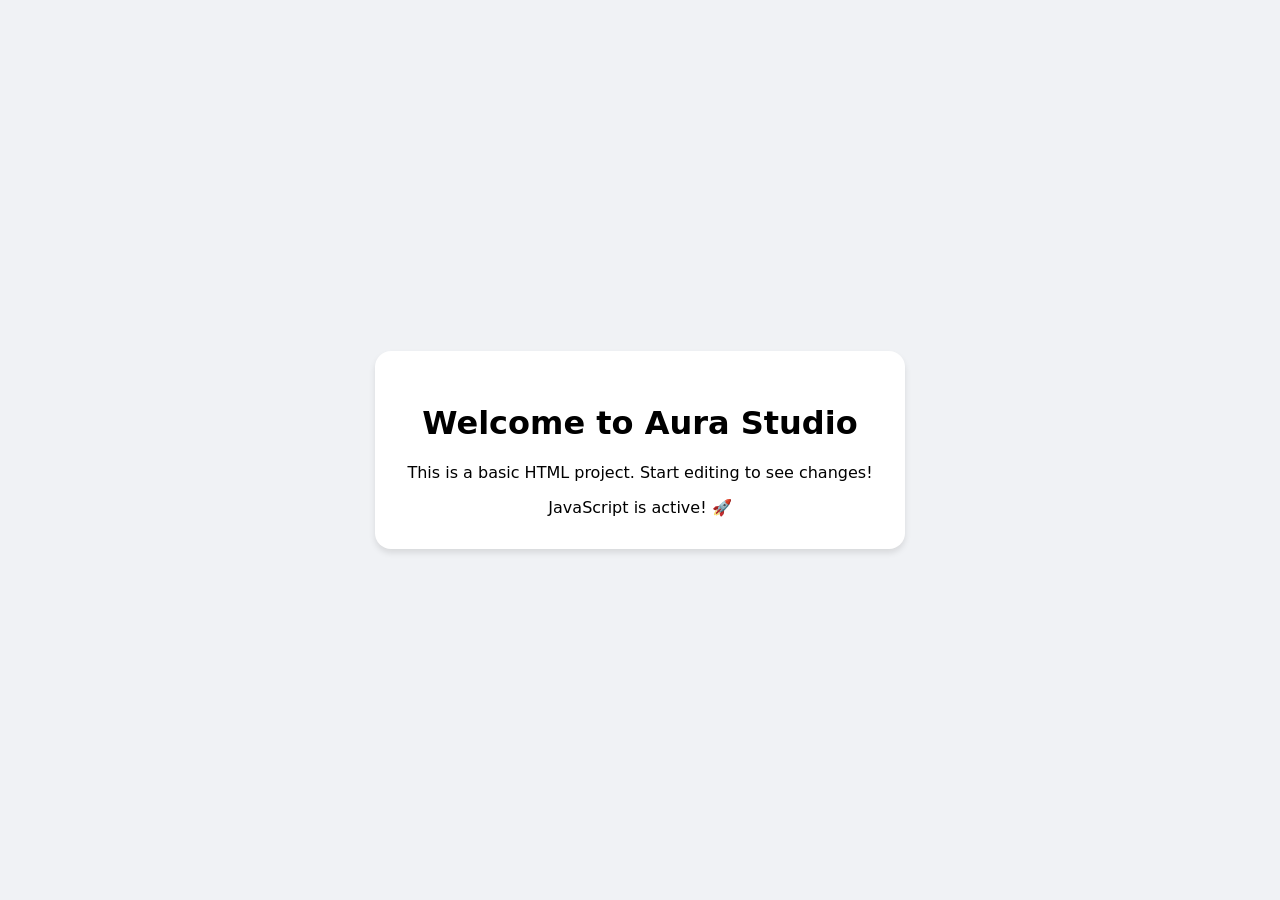
==== index.html @ afe7db9e "Initial commit from Aura Studio" ====
<!DOCTYPE html>
<html lang="en">
<head>
    <meta charset="UTF-8">
    <meta name="viewport" content="width=device-width, initial-scale=1.0">
    <title>Aura Basic Web</title>
    <link rel="stylesheet" href="style.css">
</head>
<body>
    <div class="container">
        <h1>Welcome to Aura Studio</h1>
        <p>This is a basic HTML project. Start editing to see changes!</p>
        <div id="status">JavaScript is loading...</div>
    </div>
    <script src="main.js"></script>
</body>
</html>
---- style.css ----
body {
    font-family: -apple-system, system-ui, sans-serif;
    background: #f0f2f5;
    display: flex;
    justify-content: center;
    align-items: center;
    height: 100vh;
    margin: 0;
}
.container {
    background: white;
    padding: 2rem;
    border-radius: 1rem;
    box-shadow: 0 4px 6px rgba(0,0,0,0.1);
    text-align: center;
}
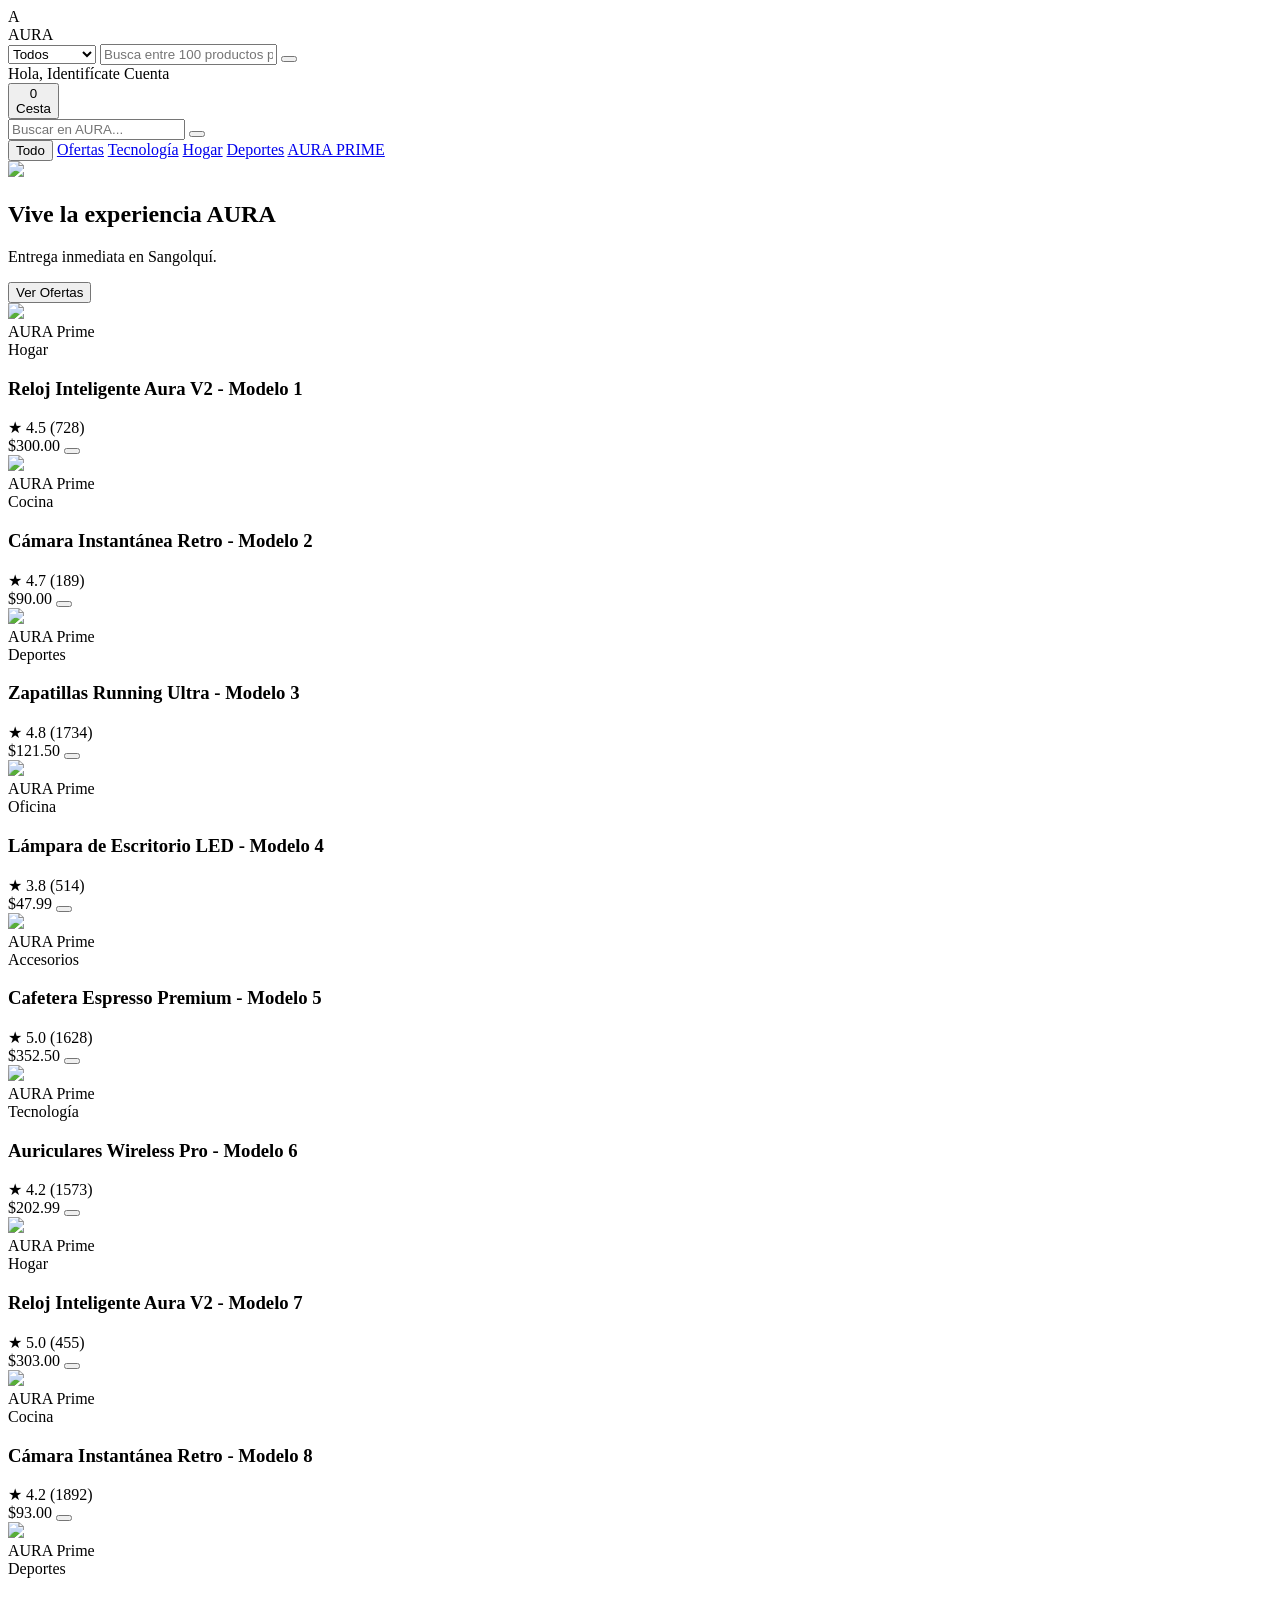
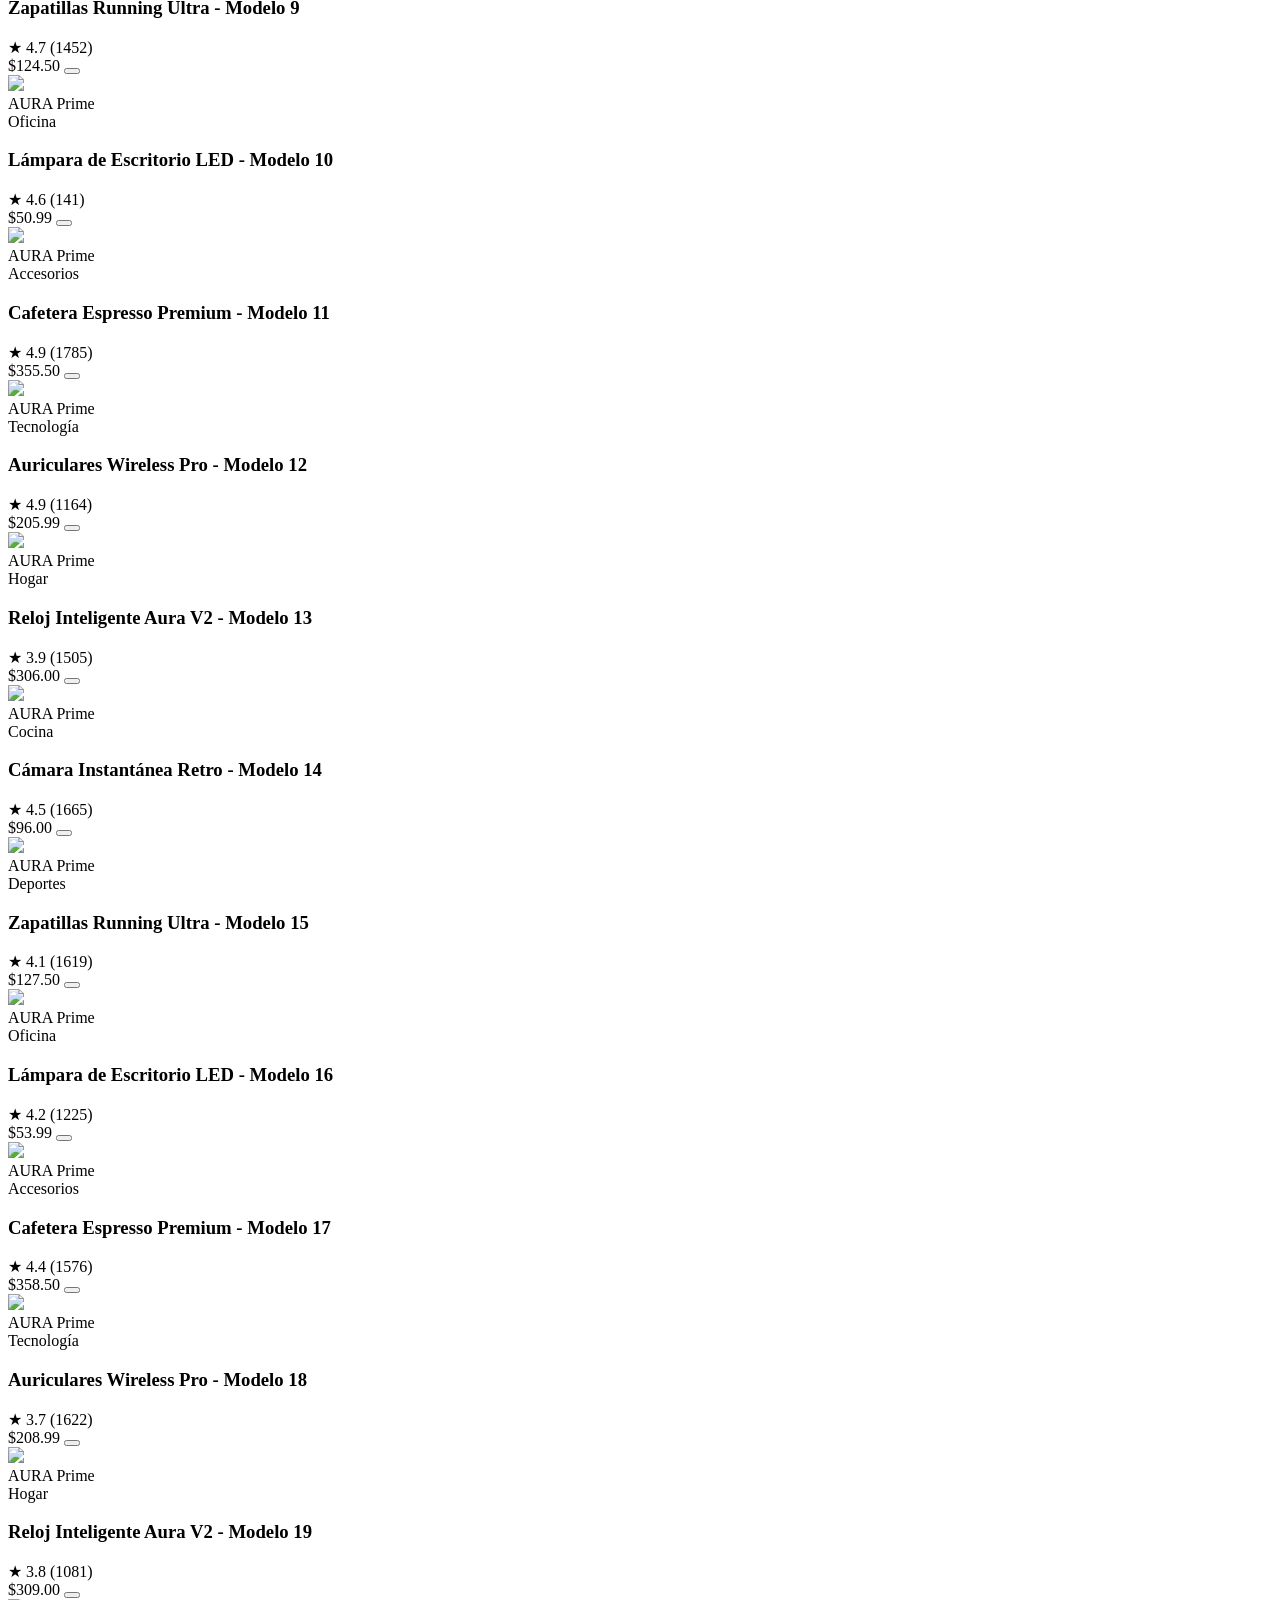
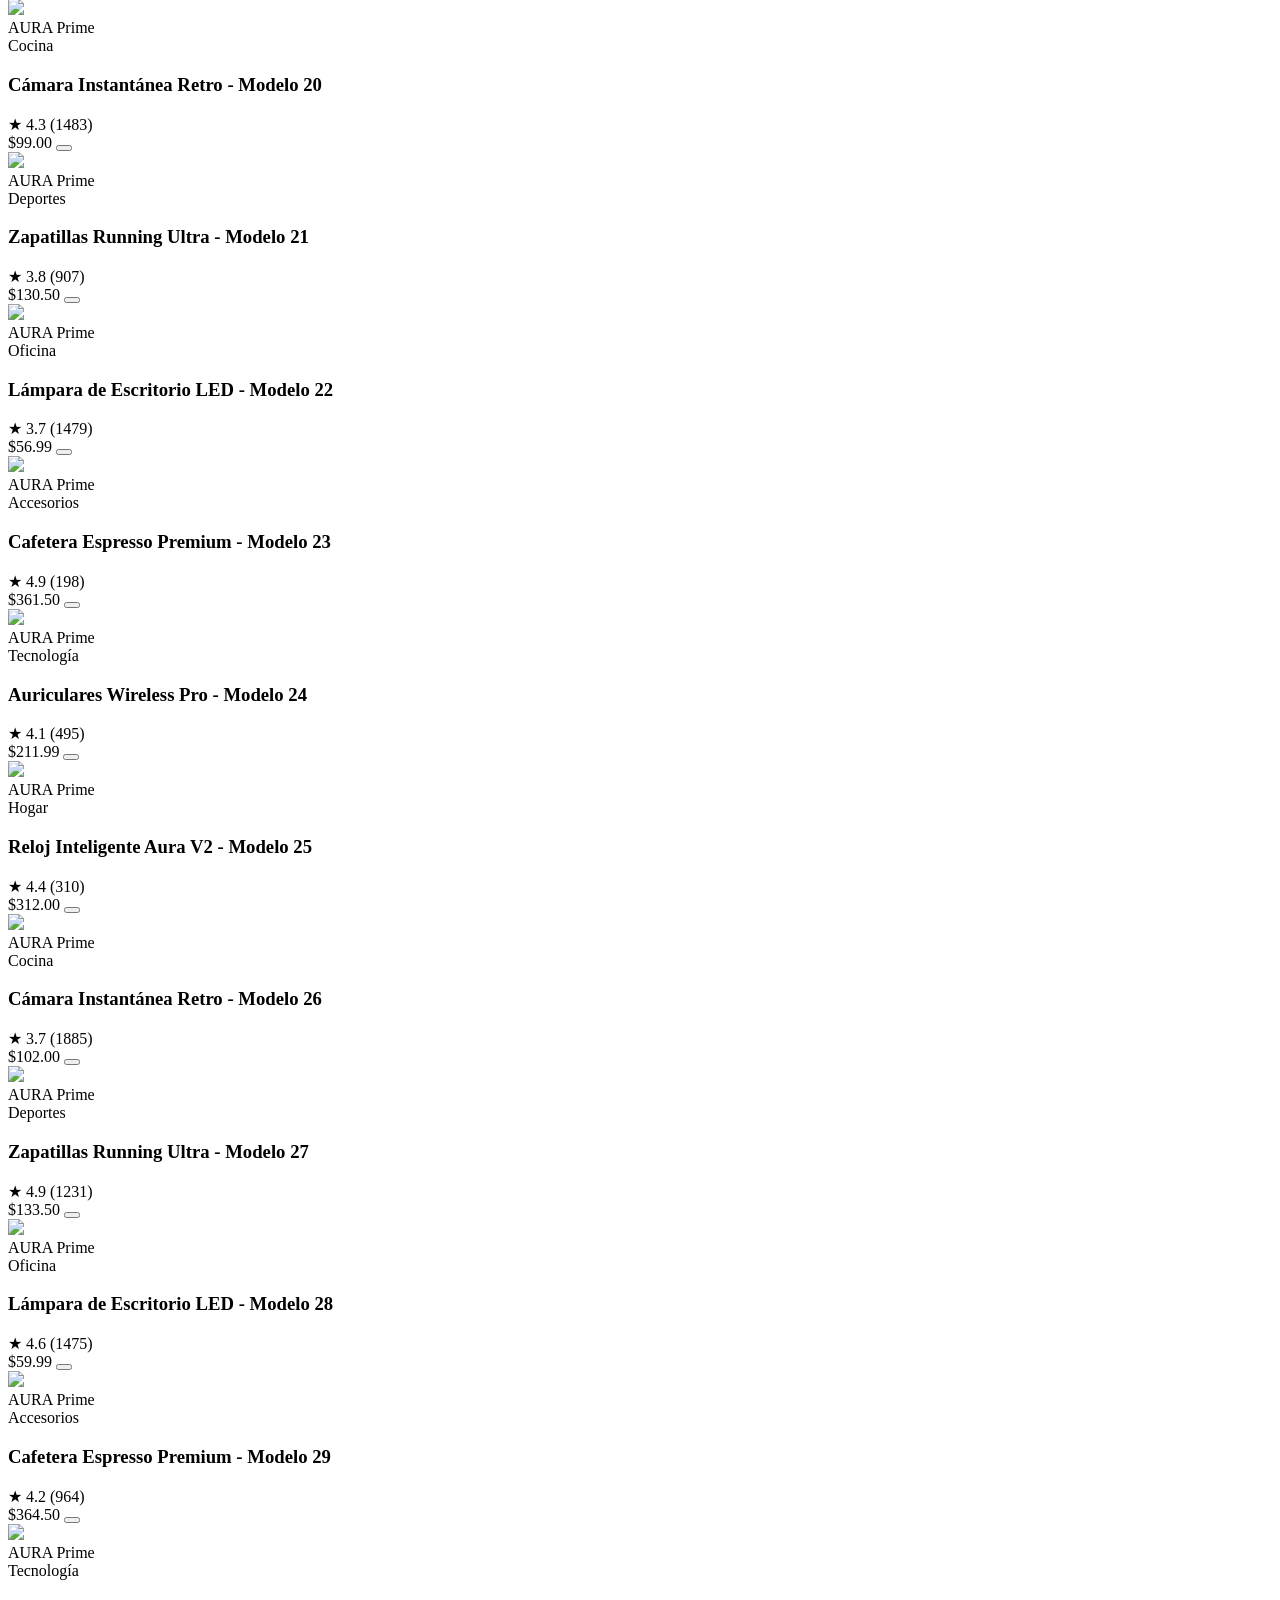
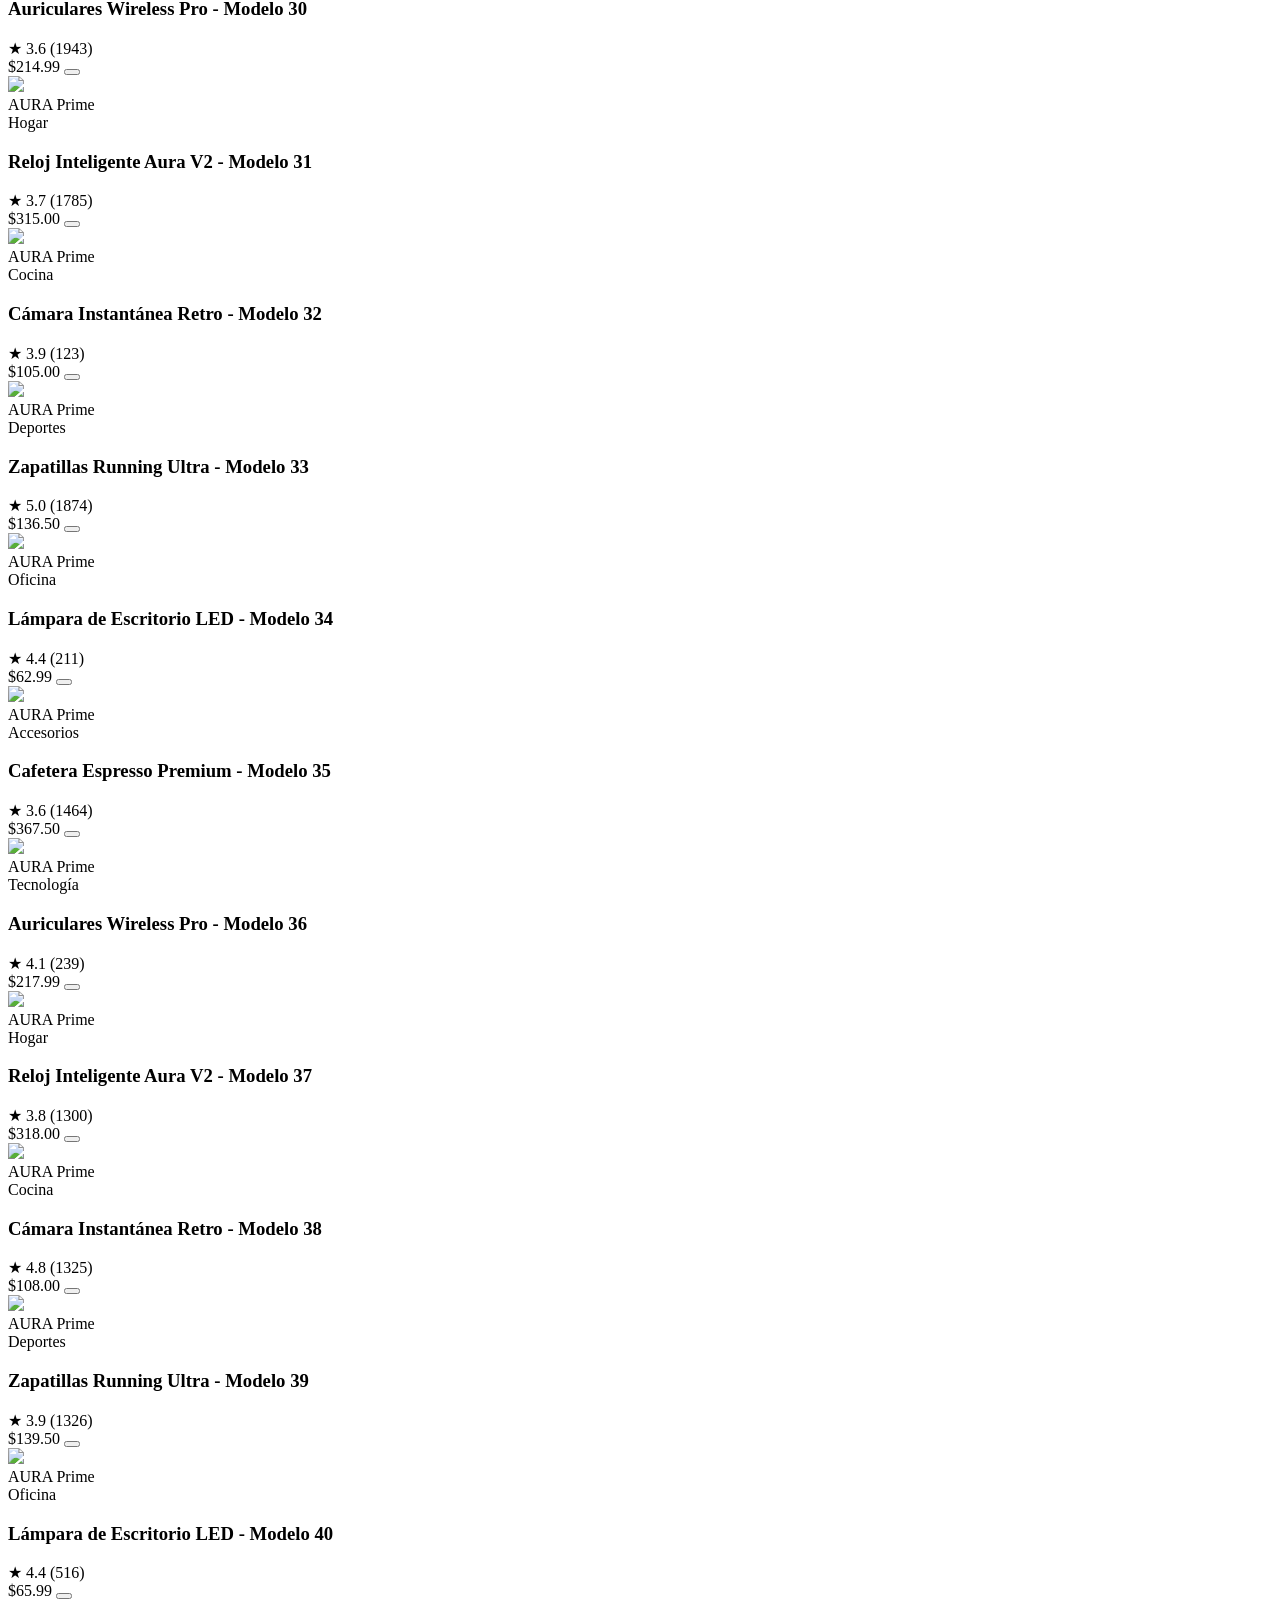
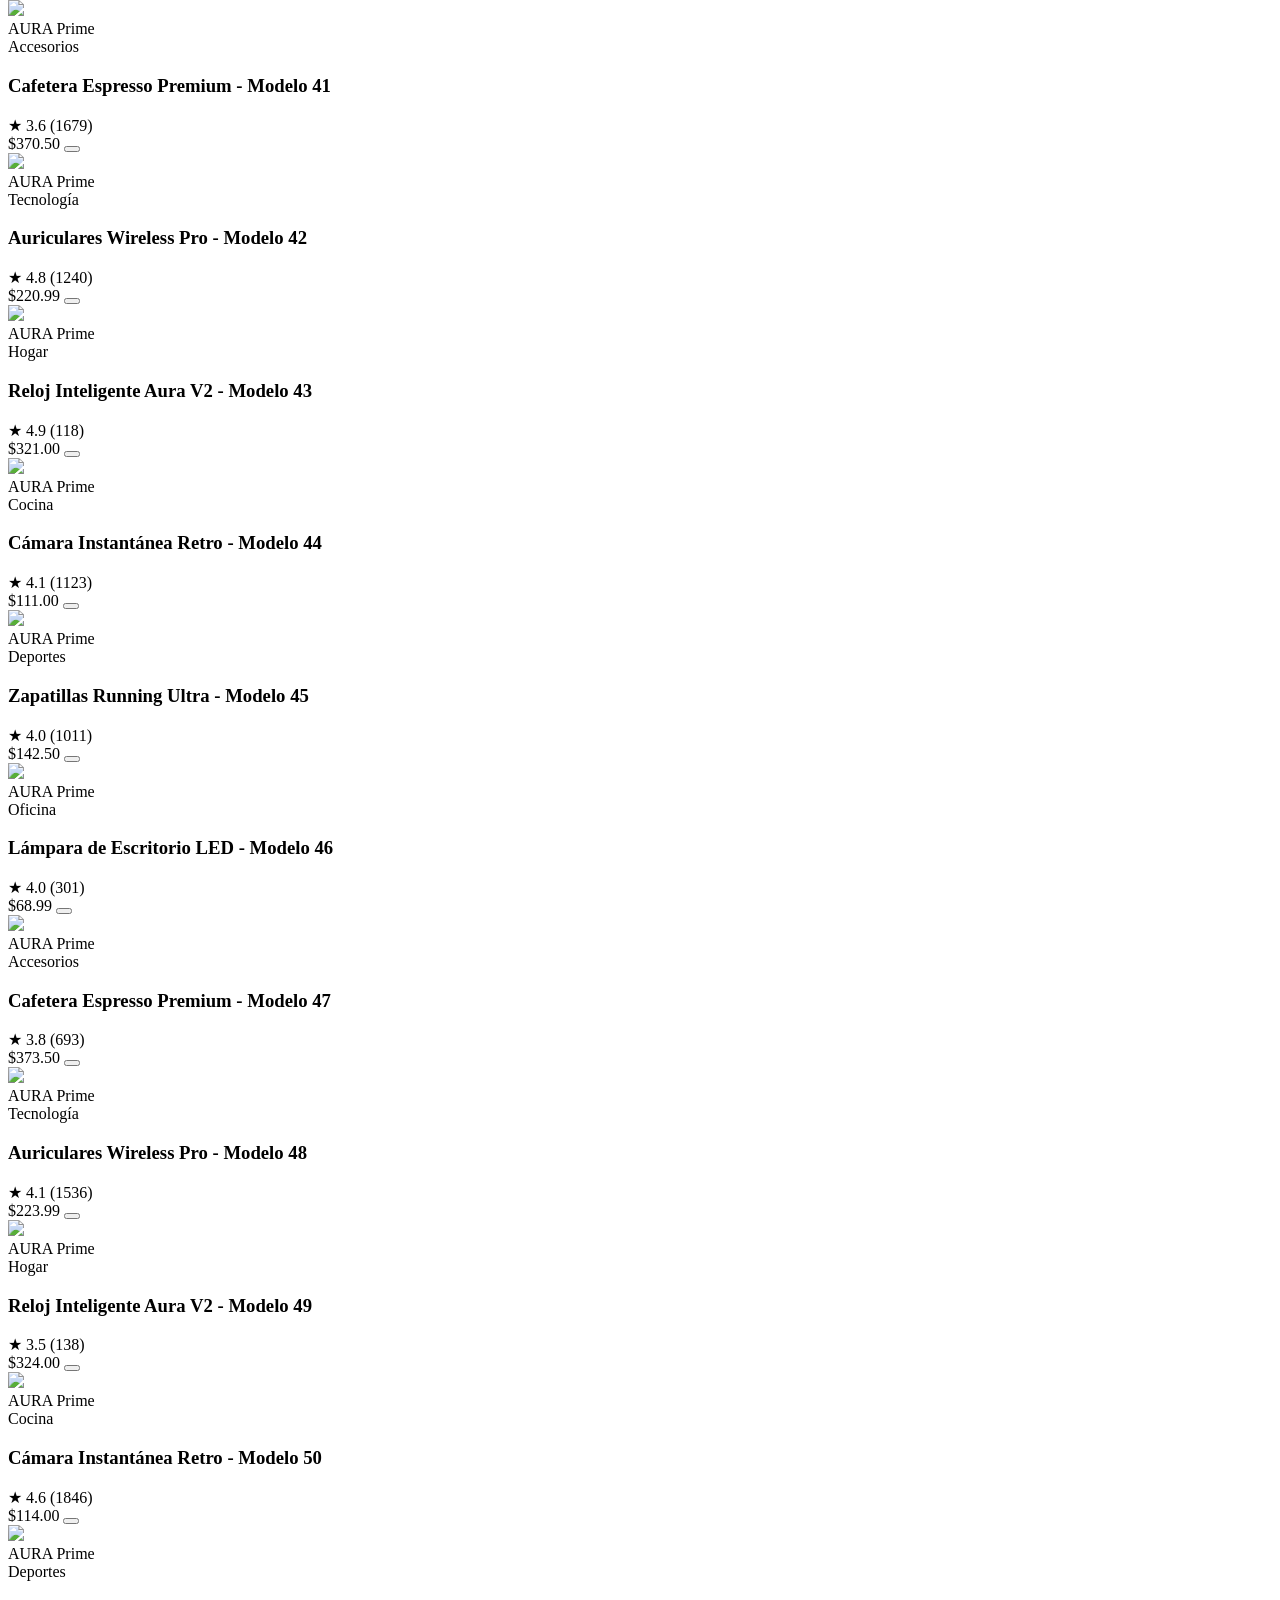
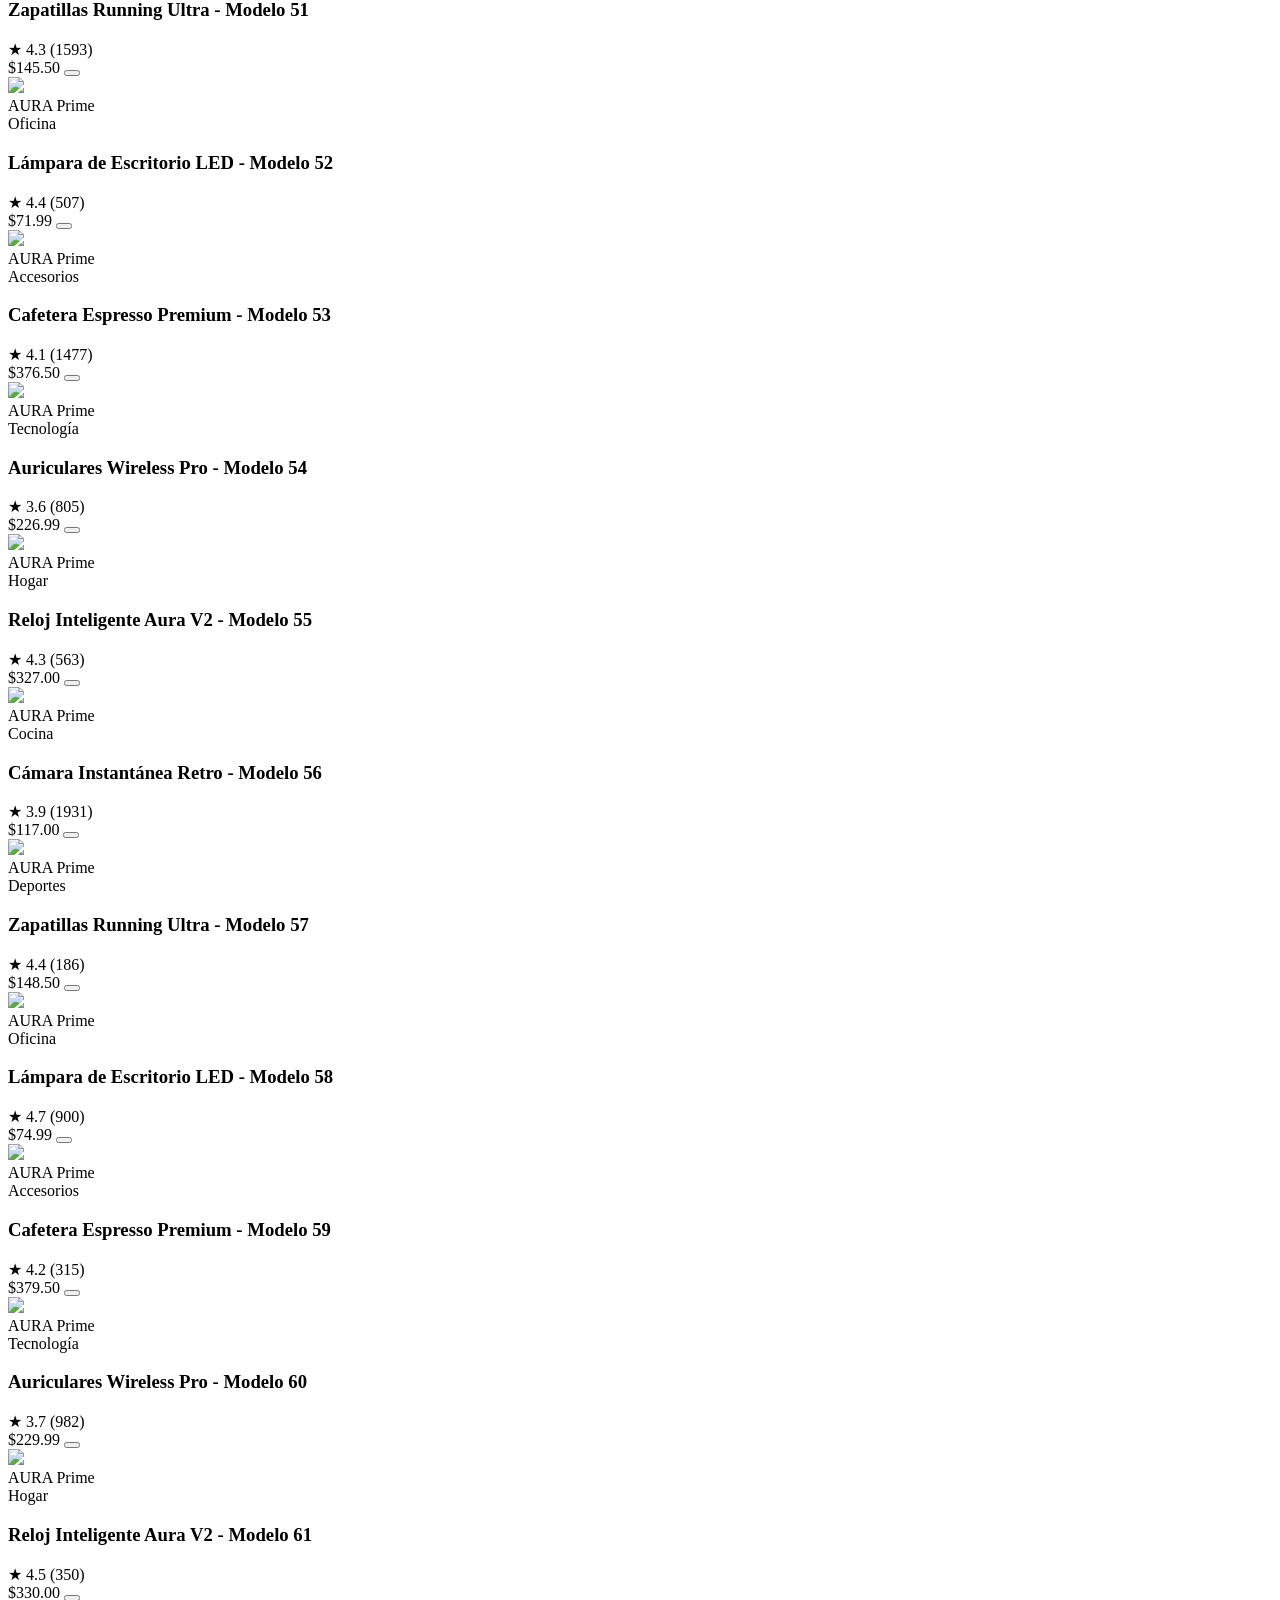
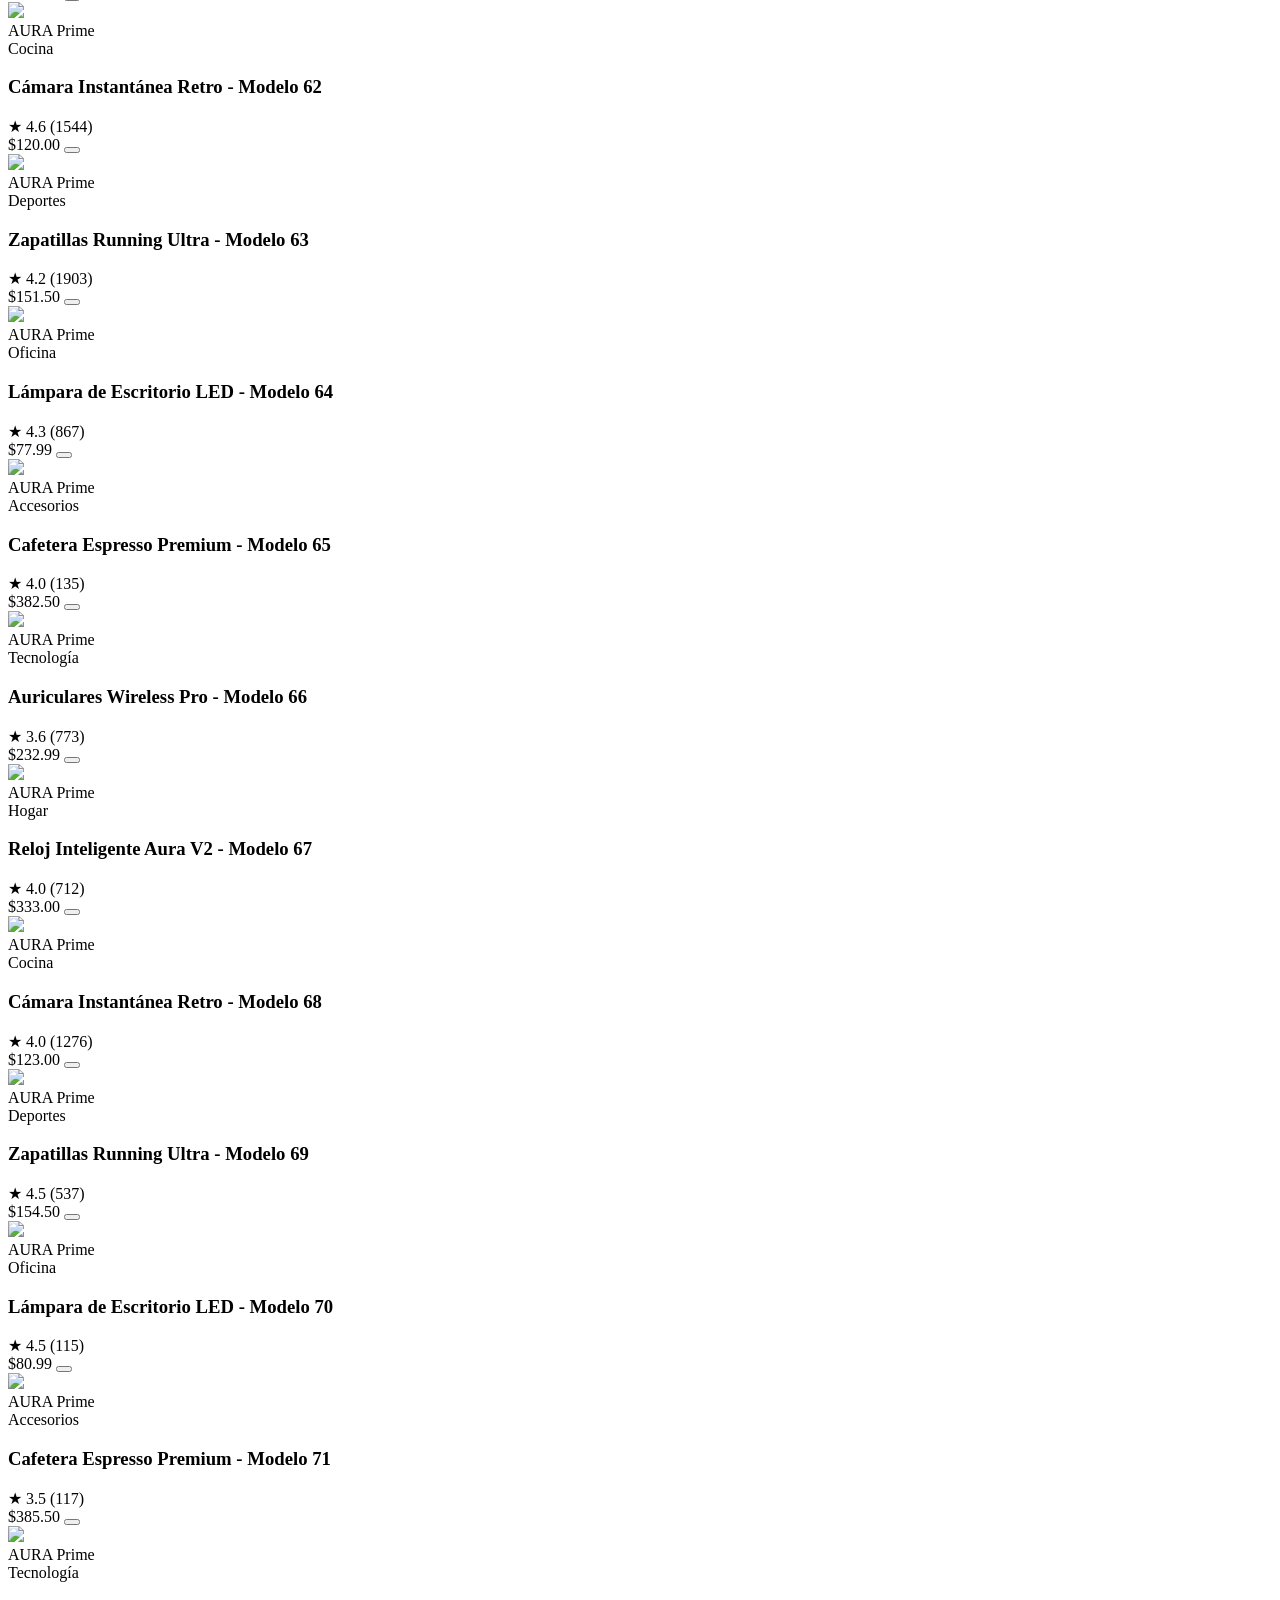
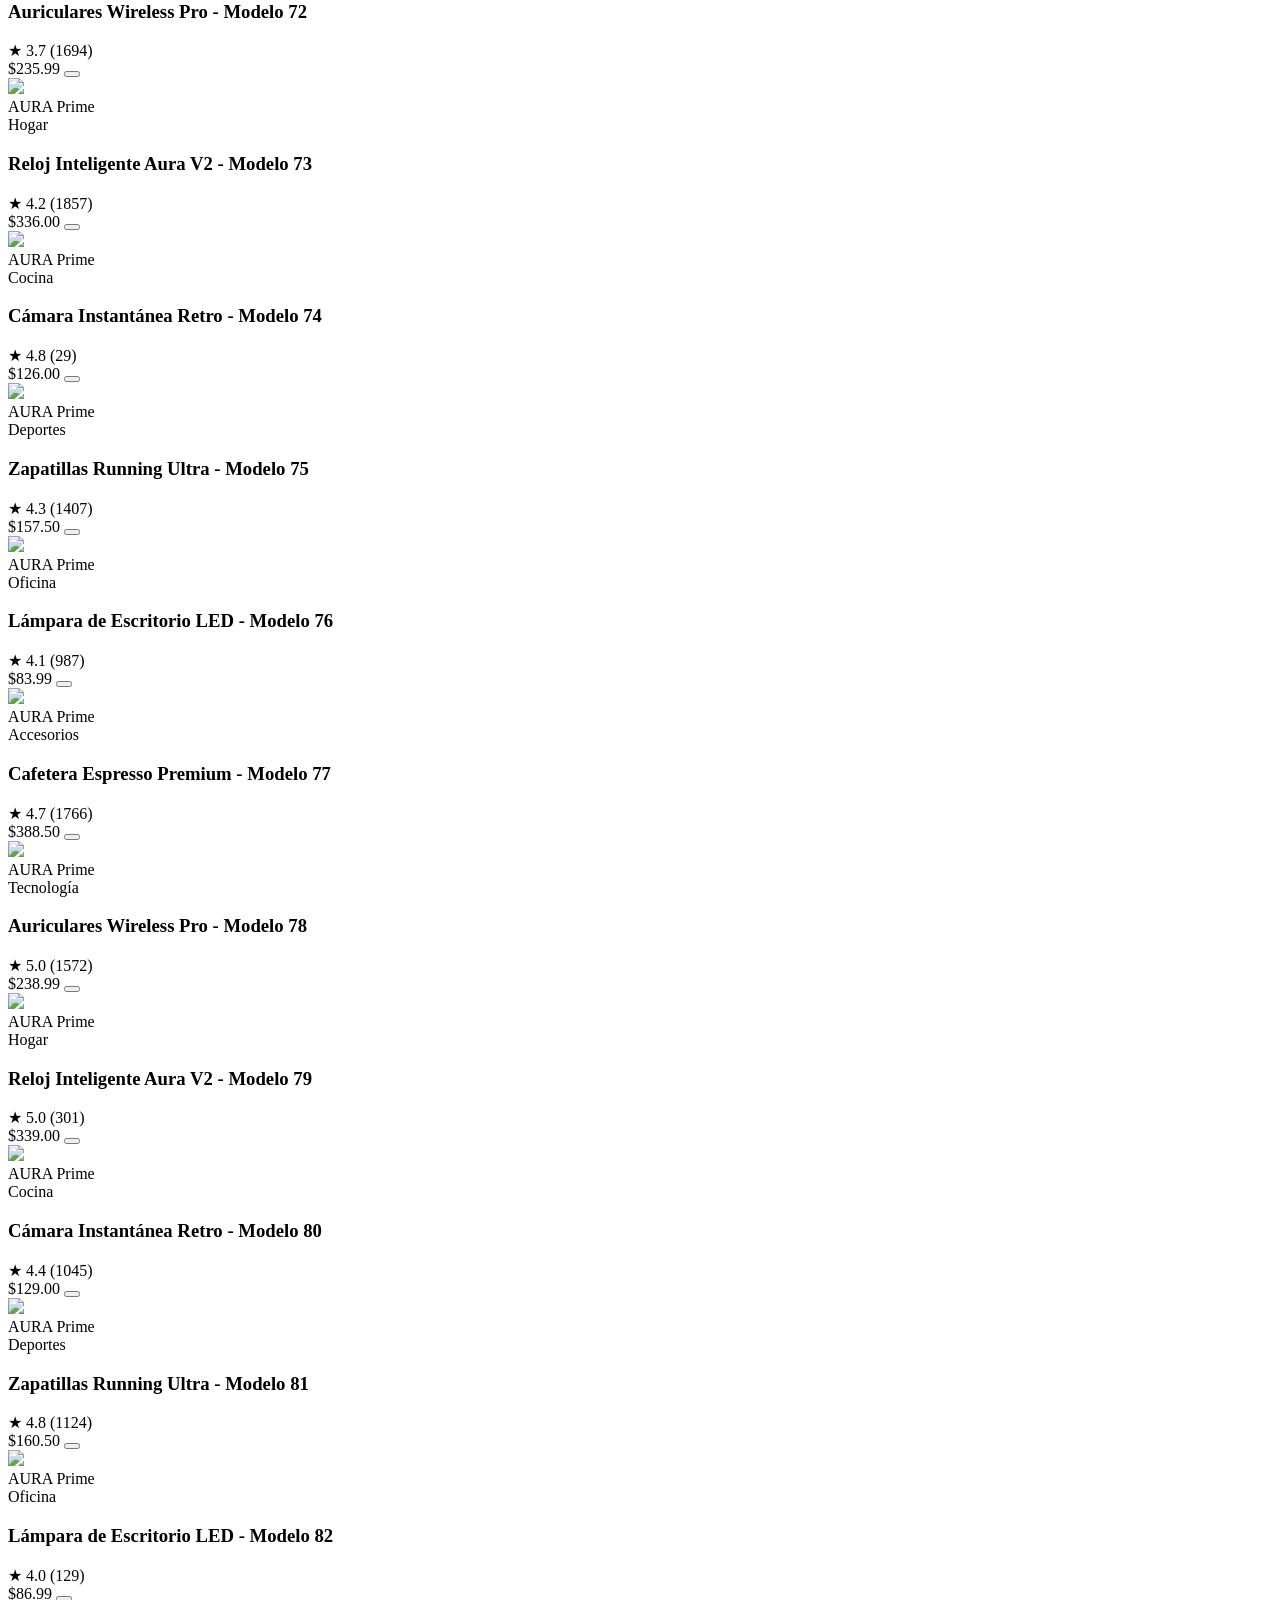
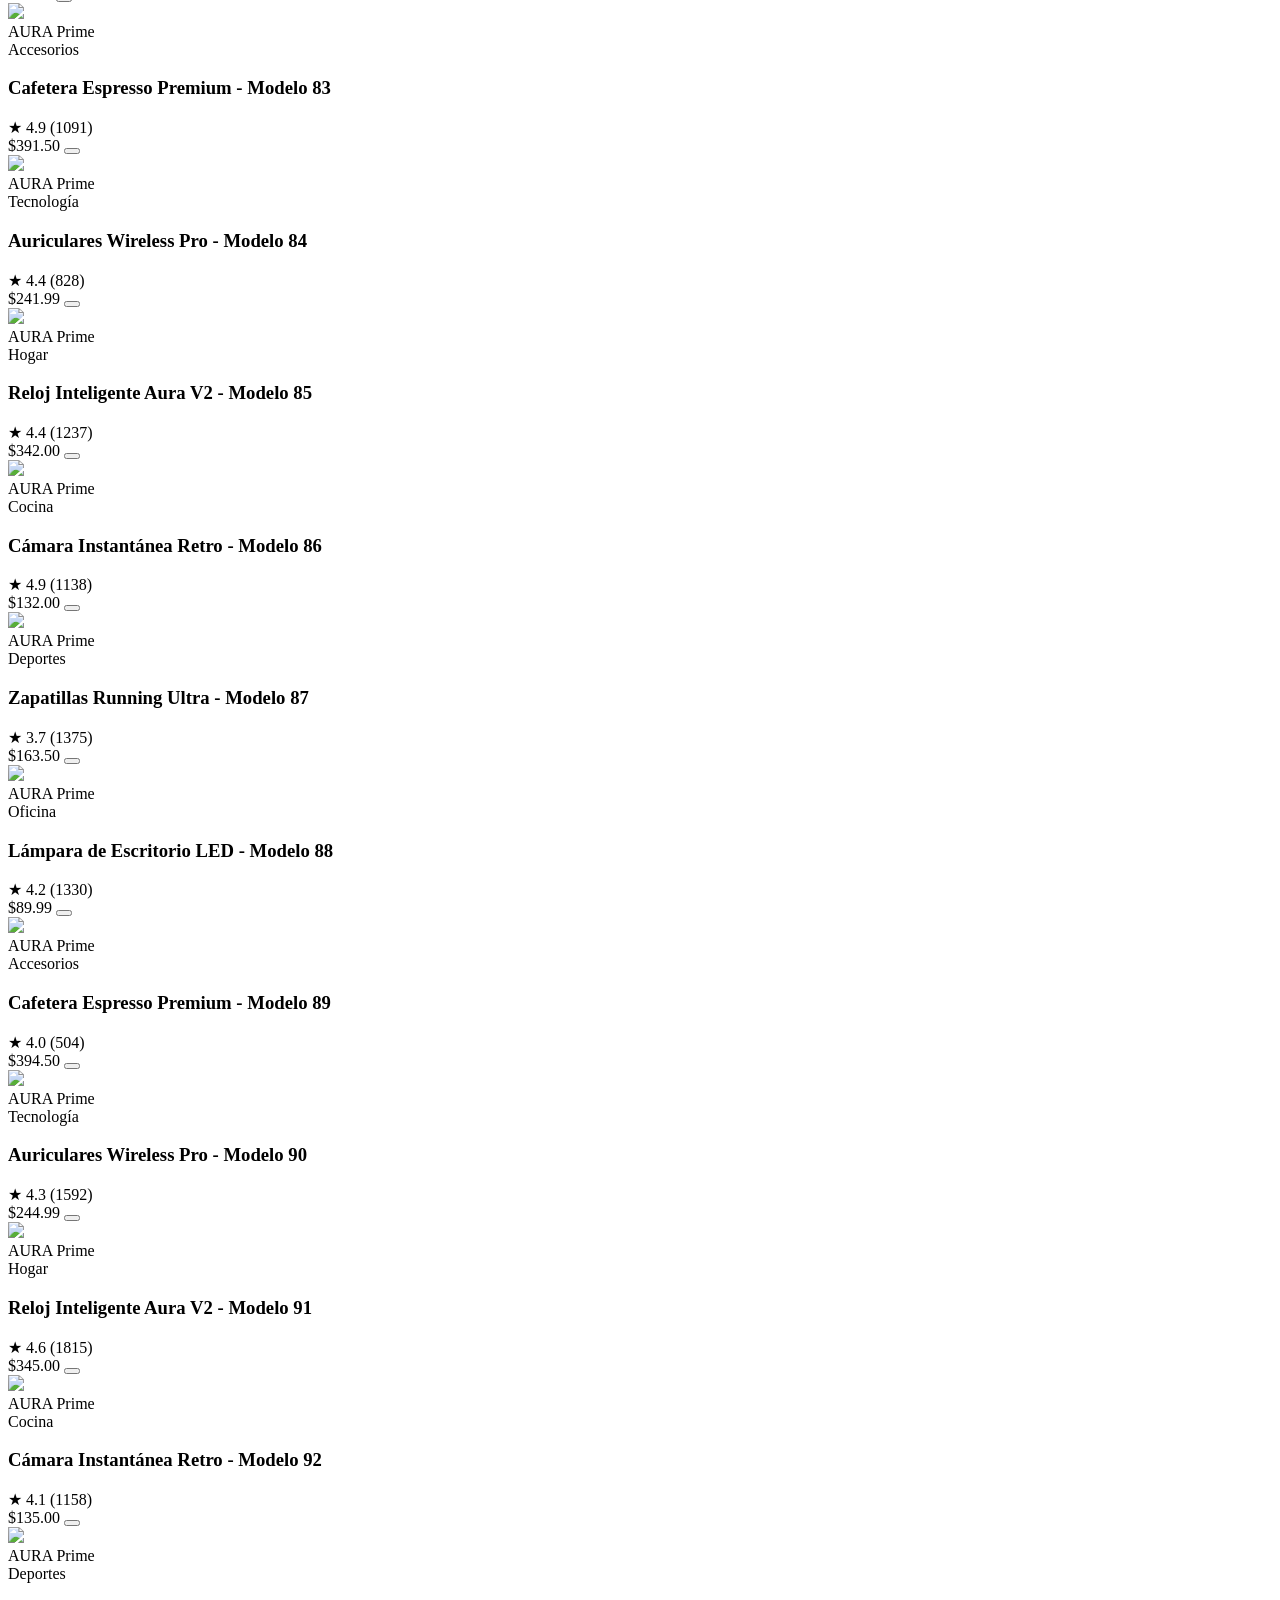
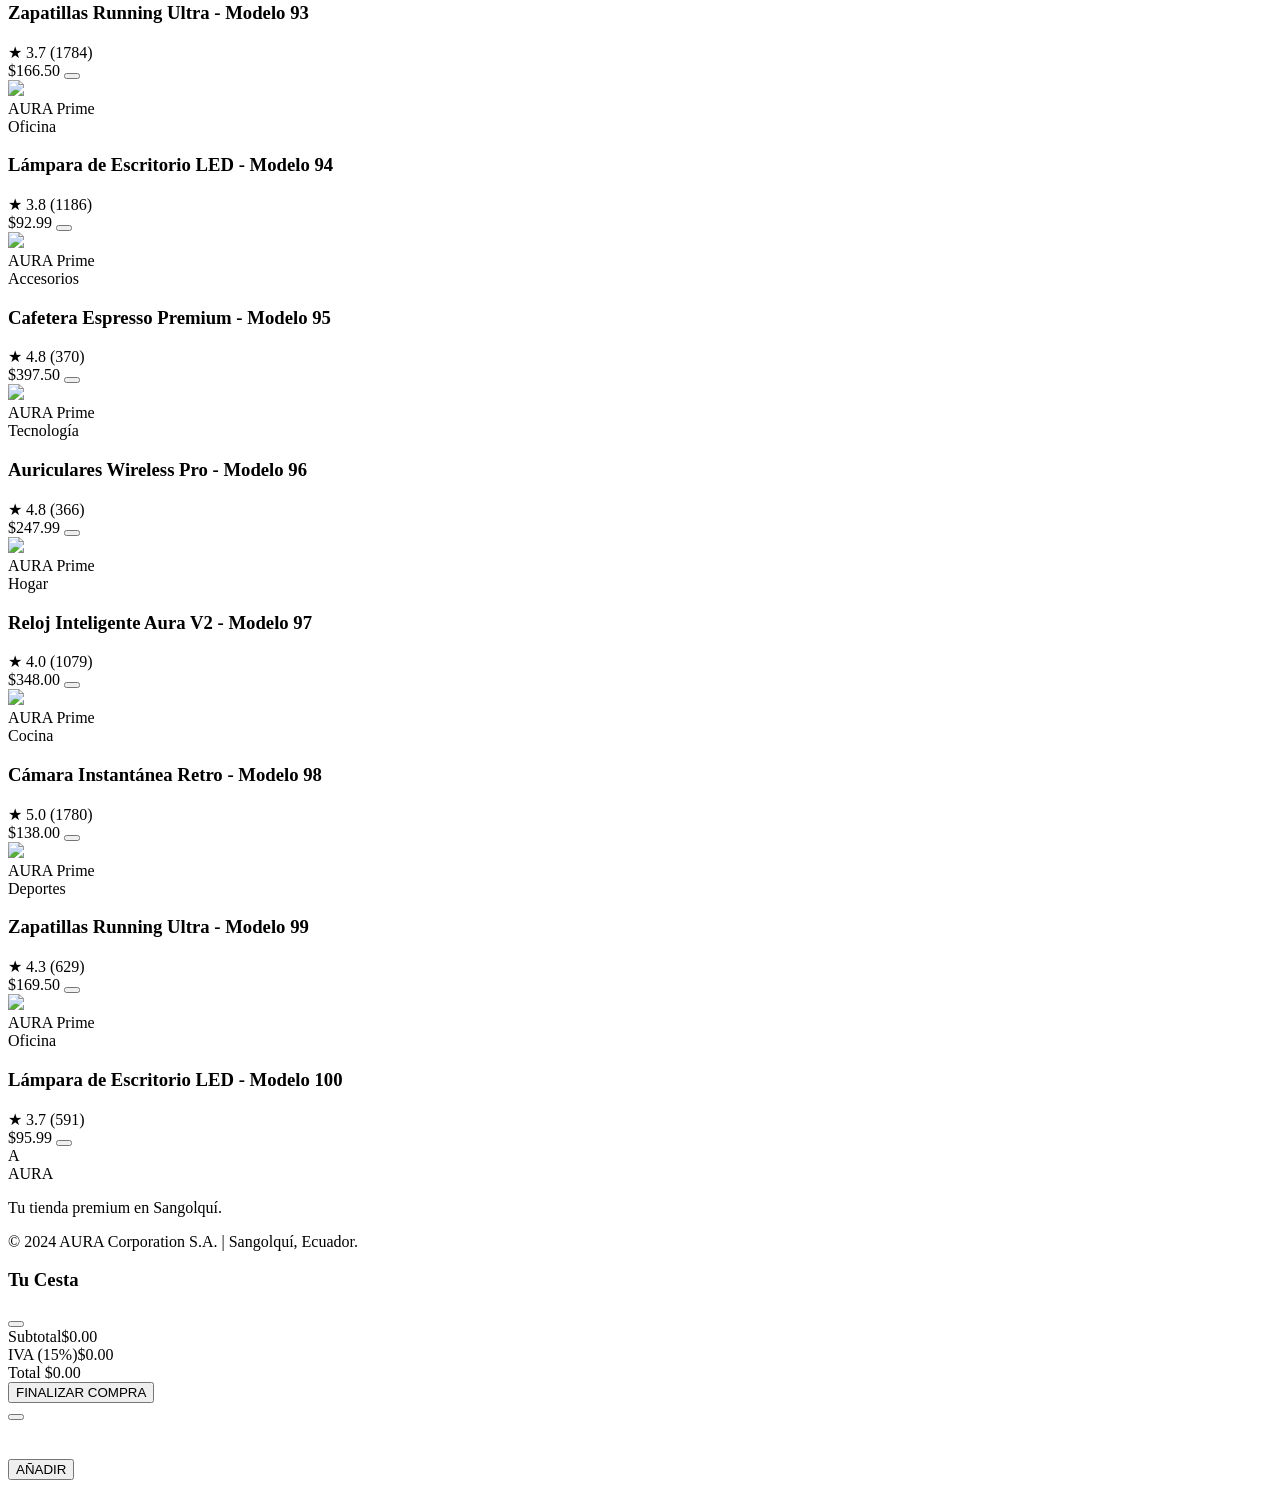
==== commit ec5154a9: "Update from Aura Studio: 25/4/2026, 17:32:16" ====
--- a/index.html
+++ b/index.html
@@ -1,17 +1,189 @@
 <!DOCTYPE html>
-<html lang="en">
+<html lang="es">
 <head>
     <meta charset="UTF-8">
     <meta name="viewport" content="width=device-width, initial-scale=1.0">
-    <title>Aura Basic Web</title>
+    <title>AURA | Tienda Premium Sangolquí</title>
+    <script src="https://cdn.tailwindcss.com"></script>
     <link rel="stylesheet" href="style.css">
+    <link href="https://fonts.googleapis.com/css2?family=Plus+Jakarta+Sans:wght@300;400;500;600;700;800&display=swap" rel="stylesheet">
+    <script src="https://unpkg.com/lucide@latest"></script>
+    <script src="https://cdnjs.cloudflare.com/ajax/libs/jspdf/2.5.1/jspdf.umd.min.js"></script>
+    <script src="https://cdnjs.cloudflare.com/ajax/libs/jspdf-autotable/3.5.28/jspdf.plugin.autotable.min.js"></script>
 </head>
-<body>
-    <div class="container">
-        <h1>Welcome to Aura Studio</h1>
-        <p>This is a basic HTML project. Start editing to see changes!</p>
-        <div id="status">JavaScript is loading...</div>
+<body class="bg-[#F4F7F9] text-[#1A1A1A] font-['Plus_Jakarta_Sans'] antialiased overflow-x-hidden">
+
+    <!-- Header Estilo Amazon Premium Mobile Optimized -->
+    <header class="bg-[#0F1111] text-white sticky top-0 z-[100] shadow-2xl">
+        <div class="max-w-[1600px] mx-auto px-4">
+            <!-- Top Header -->
+            <div class="h-16 md:h-20 flex items-center justify-between gap-2 md:gap-6">
+                <!-- Logo -->
+                <div class="flex items-center cursor-pointer group" onclick="window.location.reload()">
+                    <div class="bg-[#FFD814] text-black font-black px-2 py-0.5 rounded text-lg md:text-xl mr-1 transform group-hover:rotate-12 transition-transform">A</div>
+                    <span class="text-xl md:text-2xl font-extrabold tracking-tighter">AURA</span>
+                </div>
+
+                <!-- Search Bar (Desktop) -->
+                <div class="hidden md:flex flex-1 h-11 max-w-3xl">
+                    <div class="relative w-full flex group">
+                        <select id="category-filter-desktop" class="bg-zinc-100 text-zinc-700 px-4 rounded-l-md text-xs border-r border-zinc-300 focus:outline-none hover:bg-zinc-200 cursor-pointer font-bold">
+                            <option value="all">Todos</option>
+                            <option value="Tecnología">Tecnología</option>
+                            <option value="Hogar">Hogar</option>
+                            <option value="Cocina">Cocina</option>
+                            <option value="Deportes">Deportes</option>
+                            <option value="Oficina">Oficina</option>
+                            <option value="Accesorios">Accesorios</option>
+                        </select>
+                        <input type="text" id="search-input-desktop" placeholder="Busca entre 100 productos premium..." class="w-full px-4 text-black focus:outline-none text-sm">
+                        <button class="bg-[#FFD814] hover:bg-[#F7CA00] text-[#0F1111] px-6 rounded-r-md transition-colors">
+                            <i data-lucide="search" class="w-6 h-6"></i>
+                        </button>
+                    </div>
+                </div>
+
+                <!-- Actions -->
+                <div class="flex items-center gap-2 md:gap-4">
+                    <div class="hidden lg:flex flex-col cursor-pointer border border-transparent hover:border-white p-2 rounded-sm">
+                        <span class="text-[11px] text-zinc-400 leading-none">Hola, Identifícate</span>
+                        <span class="text-sm font-bold leading-none">Cuenta</span>
+                    </div>
+                    
+                    <button id="cart-toggle" class="relative flex items-center gap-1 px-2 py-2 border border-transparent hover:border-white rounded-sm transition-all">
+                        <div class="relative">
+                            <i data-lucide="shopping-cart" class="w-7 h-7 md:w-8 md:h-8"></i>
+                            <span id="cart-count" class="absolute -top-1 -right-1 bg-[#FFD814] text-black text-[10px] font-black w-5 h-5 flex items-center justify-center rounded-full border-2 border-[#0F1111]">0</span>
+                        </div>
+                        <span class="font-bold text-sm hidden sm:inline mt-2 uppercase tracking-tighter">Cesta</span>
+                    </button>
+                </div>
+            </div>
+
+            <!-- Search Bar (Mobile) -->
+            <div class="md:hidden pb-3">
+                <div class="flex h-10 w-full group">
+                    <input type="text" id="search-input-mobile" placeholder="Buscar en AURA..." class="w-full px-4 rounded-l-md text-black focus:outline-none text-sm">
+                    <button class="bg-[#FFD814] text-[#0F1111] px-4 rounded-r-md">
+                        <i data-lucide="search" class="w-5 h-5"></i>
+                    </button>
+                </div>
+            </div>
+        </div>
+        
+        <!-- Sub Nav (Horizontal Scrollable) -->
+        <nav class="bg-[#232f3e] text-white text-xs md:text-sm font-medium py-2 overflow-x-auto no-scrollbar border-t border-white/10">
+            <div class="max-w-[1600px] mx-auto px-4 flex items-center gap-4 md:gap-6 whitespace-nowrap">
+                <button class="flex items-center gap-1 font-bold hover:outline hover:outline-1 outline-white px-2 py-1">
+                    <i data-lucide="menu" class="w-4 h-4 md:w-5 md:h-5"></i> Todo
+                </button>
+                <a href="#" class="hover:outline hover:outline-1 outline-white px-2 py-1">Ofertas</a>
+                <a href="#" class="hover:outline hover:outline-1 outline-white px-2 py-1">Tecnología</a>
+                <a href="#" class="hover:outline hover:outline-1 outline-white px-2 py-1">Hogar</a>
+                <a href="#" class="hover:outline hover:outline-1 outline-white px-2 py-1">Deportes</a>
+                <a href="#" class="text-[#FFD814] font-bold hover:underline">AURA PRIME</a>
+            </div>
+        </nav>
+    </header>
+
+    <main>
+        <!-- Hero Section Optimized for Mobile -->
+        <section class="relative h-[250px] md:h-[400px] overflow-hidden">
+            <div class="absolute inset-0 bg-gradient-to-b from-transparent to-[#F4F7F9] z-10"></div>
+            <img src="https://images.unsplash.com/photo-1607082348824-0a96f2a4b9da?auto=format&fit=crop&w=2000&q=80" class="w-full h-full object-cover">
+            <div class="absolute inset-0 flex items-center z-20 max-w-[1600px] mx-auto px-4">
+                <div class="max-w-xs md:max-w-xl bg-white/10 backdrop-blur-md p-4 md:p-8 rounded-2xl border border-white/20 shadow-2xl">
+                    <h1 class="text-2xl md:text-5xl font-black text-white mb-2 md:mb-4 leading-tight">Vive la experiencia <span class="text-[#FFD814]">AURA</span></h1>
+                    <p class="text-white/90 text-sm md:text-lg mb-4 md:mb-8">Entrega inmediata en Sangolquí.</p>
+                    <button class="bg-[#FFD814] text-black px-6 md:px-8 py-2 md:py-3 rounded-full font-bold text-sm md:text-lg hover:bg-white transition-all transform hover:scale-105 shadow-xl">
+                        Ver Ofertas
+                    </button>
+                </div>
+            </div>
+        </section>
+
+        <!-- Product Grid Responsive -->
+        <div class="max-w-[1600px] mx-auto px-2 md:px-4 -mt-10 md:-mt-20 relative z-30 mb-20">
+            <div id="product-grid" class="grid grid-cols-2 md:grid-cols-3 lg:grid-cols-4 xl:grid-cols-5 gap-2 md:gap-6">
+                <!-- Productos inyectados dinámicamente -->
+            </div>
+        </div>
+    </main>
+
+    <!-- Footer -->
+    <footer class="bg-[#232f3e] text-white py-10 md:py-12">
+        <div class="max-w-[1600px] mx-auto px-4 text-center">
+            <div class="flex justify-center items-center gap-2 mb-4">
+                <div class="bg-[#FFD814] text-black font-black px-2 py-0.5 rounded text-lg">A</div>
+                <span class="text-xl font-extrabold tracking-tighter">AURA</span>
+            </div>
+            <p class="text-zinc-400 text-xs md:text-sm mb-6 max-w-md mx-auto">Tu tienda premium en Sangolquí.</p>
+            <div class="mt-8 pt-8 border-t border-zinc-700 text-zinc-500 text-[10px] md:text-xs">
+                © 2024 AURA Corporation S.A. | Sangolquí, Ecuador.
+            </div>
+        </div>
+    </footer>
+
+    <!-- Sidebar Carrito Mobile Friendly -->
+    <div id="cart-sidebar" class="fixed inset-y-0 right-0 w-full sm:w-[450px] bg-white shadow-[-20px_0_50px_rgba(0,0,0,0.2)] z-[110] transform translate-x-full transition-transform duration-500 ease-in-out">
+        <div class="flex flex-col h-full">
+            <div class="p-4 md:p-6 border-b flex justify-between items-center bg-[#0F1111] text-white">
+                <div class="flex items-center gap-2">
+                    <i data-lucide="shopping-bag" class="text-[#FFD814]"></i>
+                    <h3 class="text-lg md:text-xl font-bold">Tu Cesta</h3>
+                </div>
+                <button id="cart-close" class="p-2 hover:bg-white/10 rounded-full transition-colors"><i data-lucide="x"></i></button>
+            </div>
+            <div id="cart-items" class="flex-1 overflow-y-auto p-4 md:p-6 space-y-4 bg-zinc-50"></div>
+            <div class="p-4 md:p-6 bg-white border-t-2 border-zinc-100 space-y-4 shadow-[0_-10px_20px_rgba(0,0,0,0.05)]">
+                <div class="space-y-1 md:space-y-2 text-sm md:text-base">
+                    <div class="flex justify-between text-zinc-500"><span>Subtotal</span><span id="cart-subtotal" class="font-bold">$0.00</span></div>
+                    <div class="flex justify-between text-zinc-500"><span>IVA (15%)</span><span id="cart-tax" class="font-bold">$0.00</span></div>
+                    <div class="flex justify-between text-xl md:text-2xl pt-4 border-t mt-2">
+                        <span class="font-extrabold">Total</span>
+                        <span id="cart-total" class="font-black text-[#B12704]">$0.00</span>
+                    </div>
+                </div>
+                <button id="checkout-btn" class="w-full bg-[#FFD814] hover:bg-[#F7CA00] text-black py-3 md:py-4 rounded-xl font-black shadow-lg flex items-center justify-center gap-3 transition-all active:scale-95 group">
+                    <i data-lucide="file-check" class="w-5 h-5 md:w-6 md:h-6"></i> FINALIZAR COMPRA
+                </button>
+            </div>
+        </div>
     </div>
+
+    <!-- Quick View Modal Responsive -->
+    <div id="quick-view-modal" class="fixed inset-0 z-[120] flex items-center justify-center hidden">
+        <div class="absolute inset-0 bg-black/80 backdrop-blur-sm" onclick="closeModal()"></div>
+        <div class="bg-white w-full max-w-4xl max-h-[90vh] overflow-y-auto md:overflow-hidden rounded-3xl relative z-10 flex flex-col md:flex-row m-2 md:m-4 shadow-2xl">
+            <button onclick="closeModal()" class="absolute top-4 right-4 z-20 text-zinc-400 hover:text-black bg-white/80 p-2 rounded-full md:bg-transparent"><i data-lucide="x" class="w-6 h-6 md:w-8 md:h-8"></i></button>
+            <div class="w-full md:w-1/2 bg-zinc-100 p-6 md:p-12 flex items-center justify-center relative">
+                <img id="modal-img" src="" alt="" class="max-w-full max-h-[250px] md:max-h-[400px] object-contain drop-shadow-2xl">
+            </div>
+            <div class="w-full md:w-1/2 p-6 md:p-12 flex flex-col">
+                <span id="modal-cat" class="text-[10px] md:text-sm font-black text-orange-600 uppercase tracking-widest mb-2"></span>
+                <h2 id="modal-name" class="text-xl md:text-3xl font-extrabold mb-4 md:mb-6 leading-tight"></h2>
+                <p id="modal-desc" class="text-zinc-600 mb-6 md:mb-8 text-sm md:text-lg leading-relaxed"></p>
+                <div class="mt-auto pt-4 md:pt-8 border-t flex items-center justify-between">
+                    <span id="modal-price" class="text-2xl md:text-4xl font-black text-[#B12704]"></span>
+                    <button id="modal-add-btn" class="bg-[#0F1111] text-white px-6 md:px-10 py-3 md:py-4 rounded-xl md:rounded-2xl font-black text-sm md:text-base hover:bg-zinc-800 transition-all shadow-xl active:scale-95">AÑADIR</button>
+                </div>
+            </div>
+        </div>
+    </div>
+
+    <!-- Toast -->
+    <div id="toast" class="fixed bottom-20 md:bottom-12 left-1/2 -translate-x-1/2 z-[200] bg-[#0F1111] text-white px-6 md:px-8 py-3 md:py-4 rounded-2xl shadow-2xl flex items-center gap-4 opacity-0 pointer-events-none transition-all duration-500 scale-90 w-[90%] md:w-auto">
+        <div class="bg-green-500 p-1 rounded-full">
+            <i data-lucide="check" class="w-4 h-4 md:w-5 md:h-5 text-white"></i>
+        </div>
+        <span id="toast-msg" class="font-bold text-xs md:text-sm"></span>
+    </div>
+
+    <div id="overlay" class="fixed inset-0 bg-black/60 backdrop-blur-sm z-[105] hidden"></div>
+
+    <!-- Scripts -->
+    <script src="products.js"></script>
     <script src="main.js"></script>
+    <script>lucide.createIcons();</script>
 </body>
-</html>+</html>
--- a/style.css
+++ b/style.css
@@ -1,16 +1,39 @@
+/* --- AURA Premium Styles --- */
+:root {
+    --amazon-orange: #FFD814;
+    --aura-black: #0F1111;
+}
+
 body {
-    font-family: -apple-system, system-ui, sans-serif;
-    background: #f0f2f5;
-    display: flex;
-    justify-content: center;
-    align-items: center;
-    height: 100vh;
-    margin: 0;
+    -webkit-font-smoothing: antialiased;
 }
-.container {
-    background: white;
-    padding: 2rem;
-    border-radius: 1rem;
-    box-shadow: 0 4px 6px rgba(0,0,0,0.1);
-    text-align: center;
+
+/* Scrollbar */
+::-webkit-scrollbar { width: 6px; }
+::-webkit-scrollbar-track { background: #f1f1f1; }
+::-webkit-scrollbar-thumb { background: #ccc; border-radius: 10px; }
+
+/* Animations */
+.no-scrollbar::-webkit-scrollbar { display: none; }
+
+#cart-sidebar {
+    transition: transform 0.4s cubic-bezier(0.4, 0, 0.2, 1);
+}
+
+#toast {
+    transition: all 0.4s cubic-bezier(0.175, 0.885, 0.32, 1.275);
+}
+
+/* Cards */
+.group:hover img {
+    transform: scale(1.05);
+}
+
+button:active {
+    transform: scale(0.95);
+}
+
+/* Header fix for horizontal scroll on mobile */
+header nav {
+    scrollbar-width: none;
 }
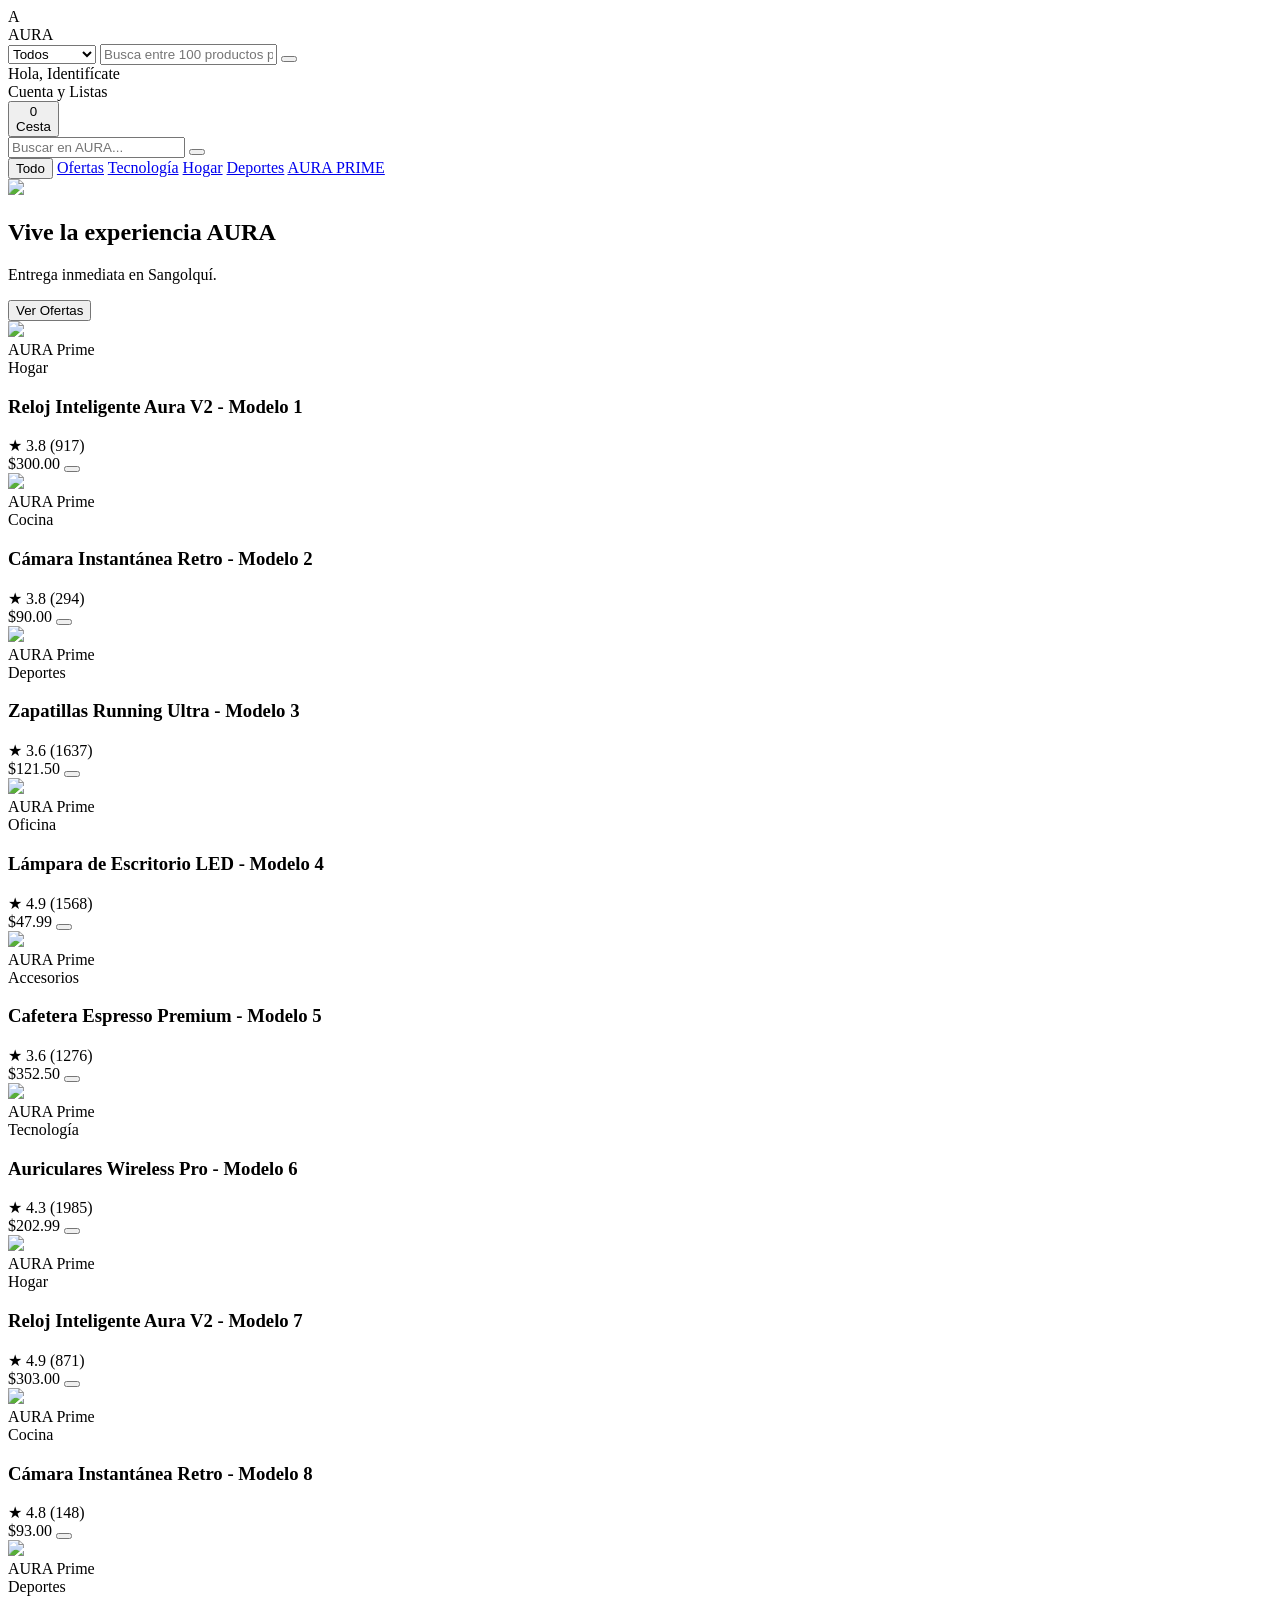
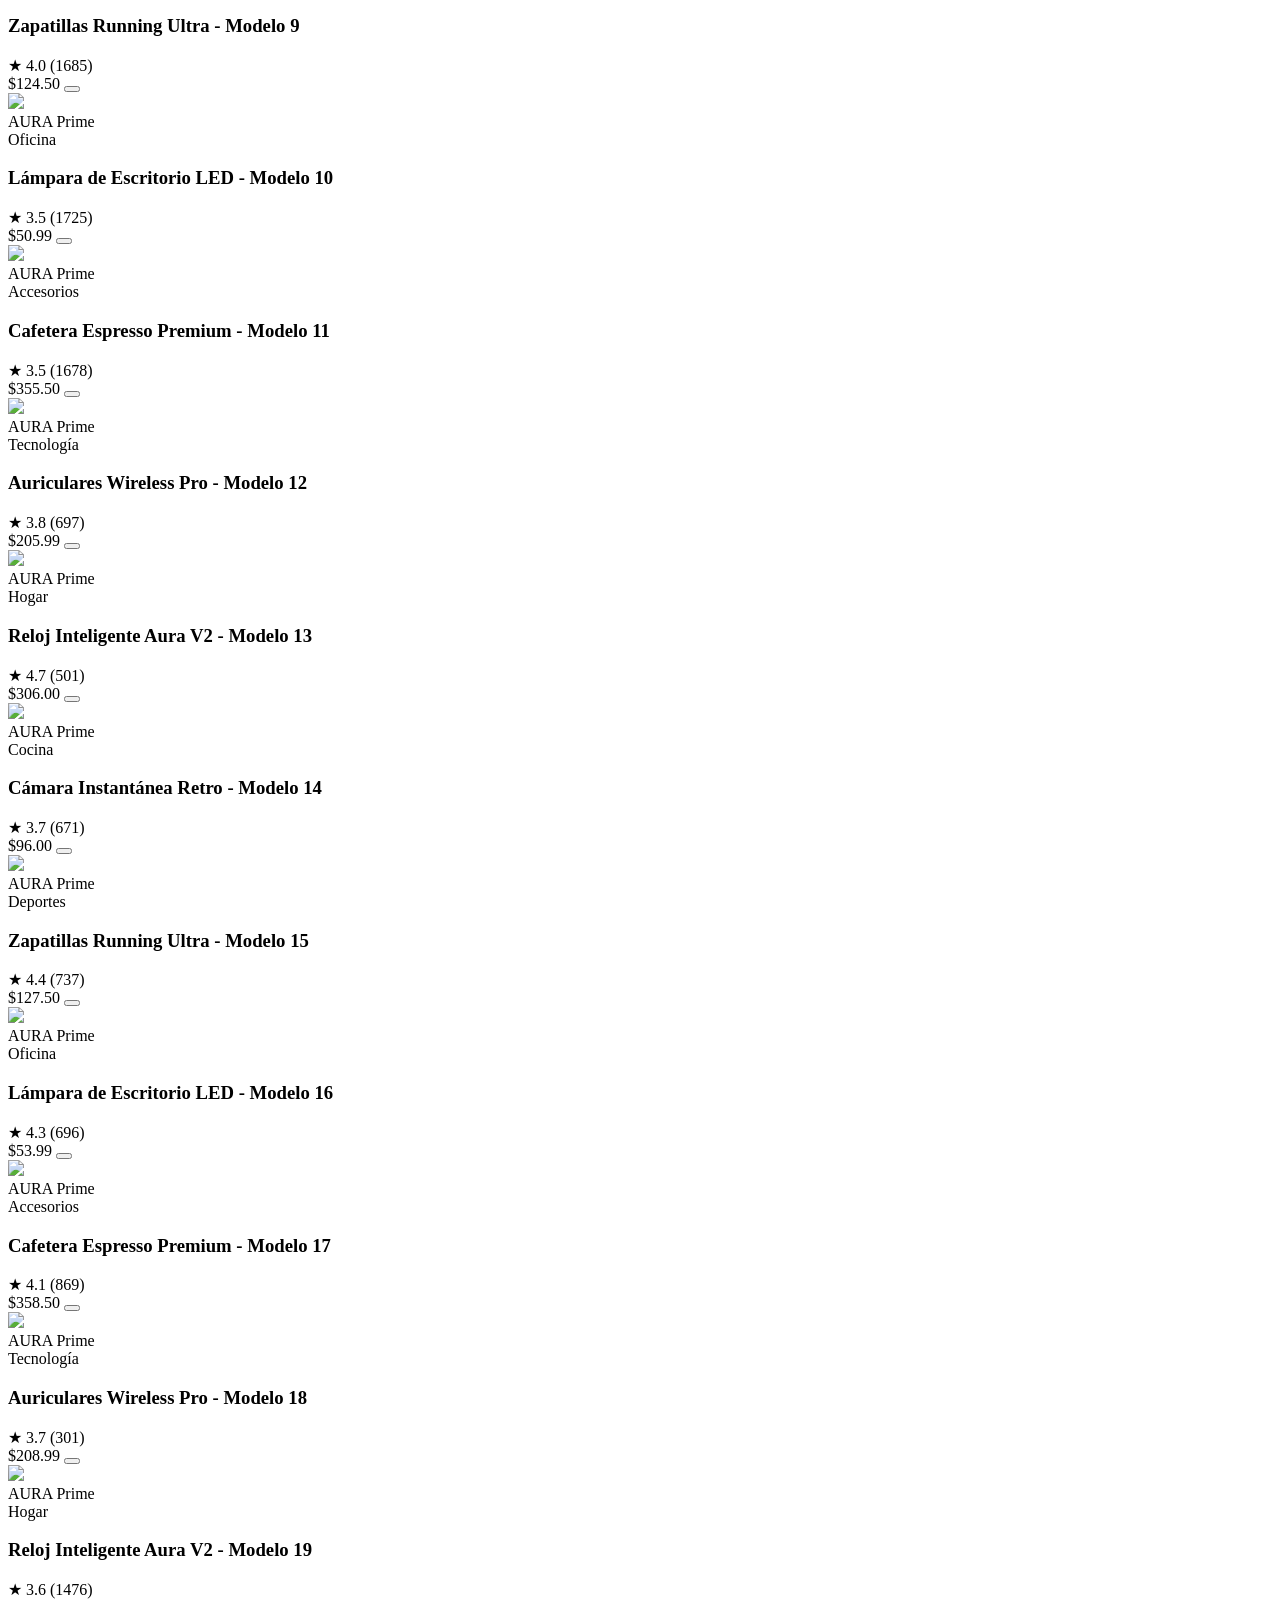
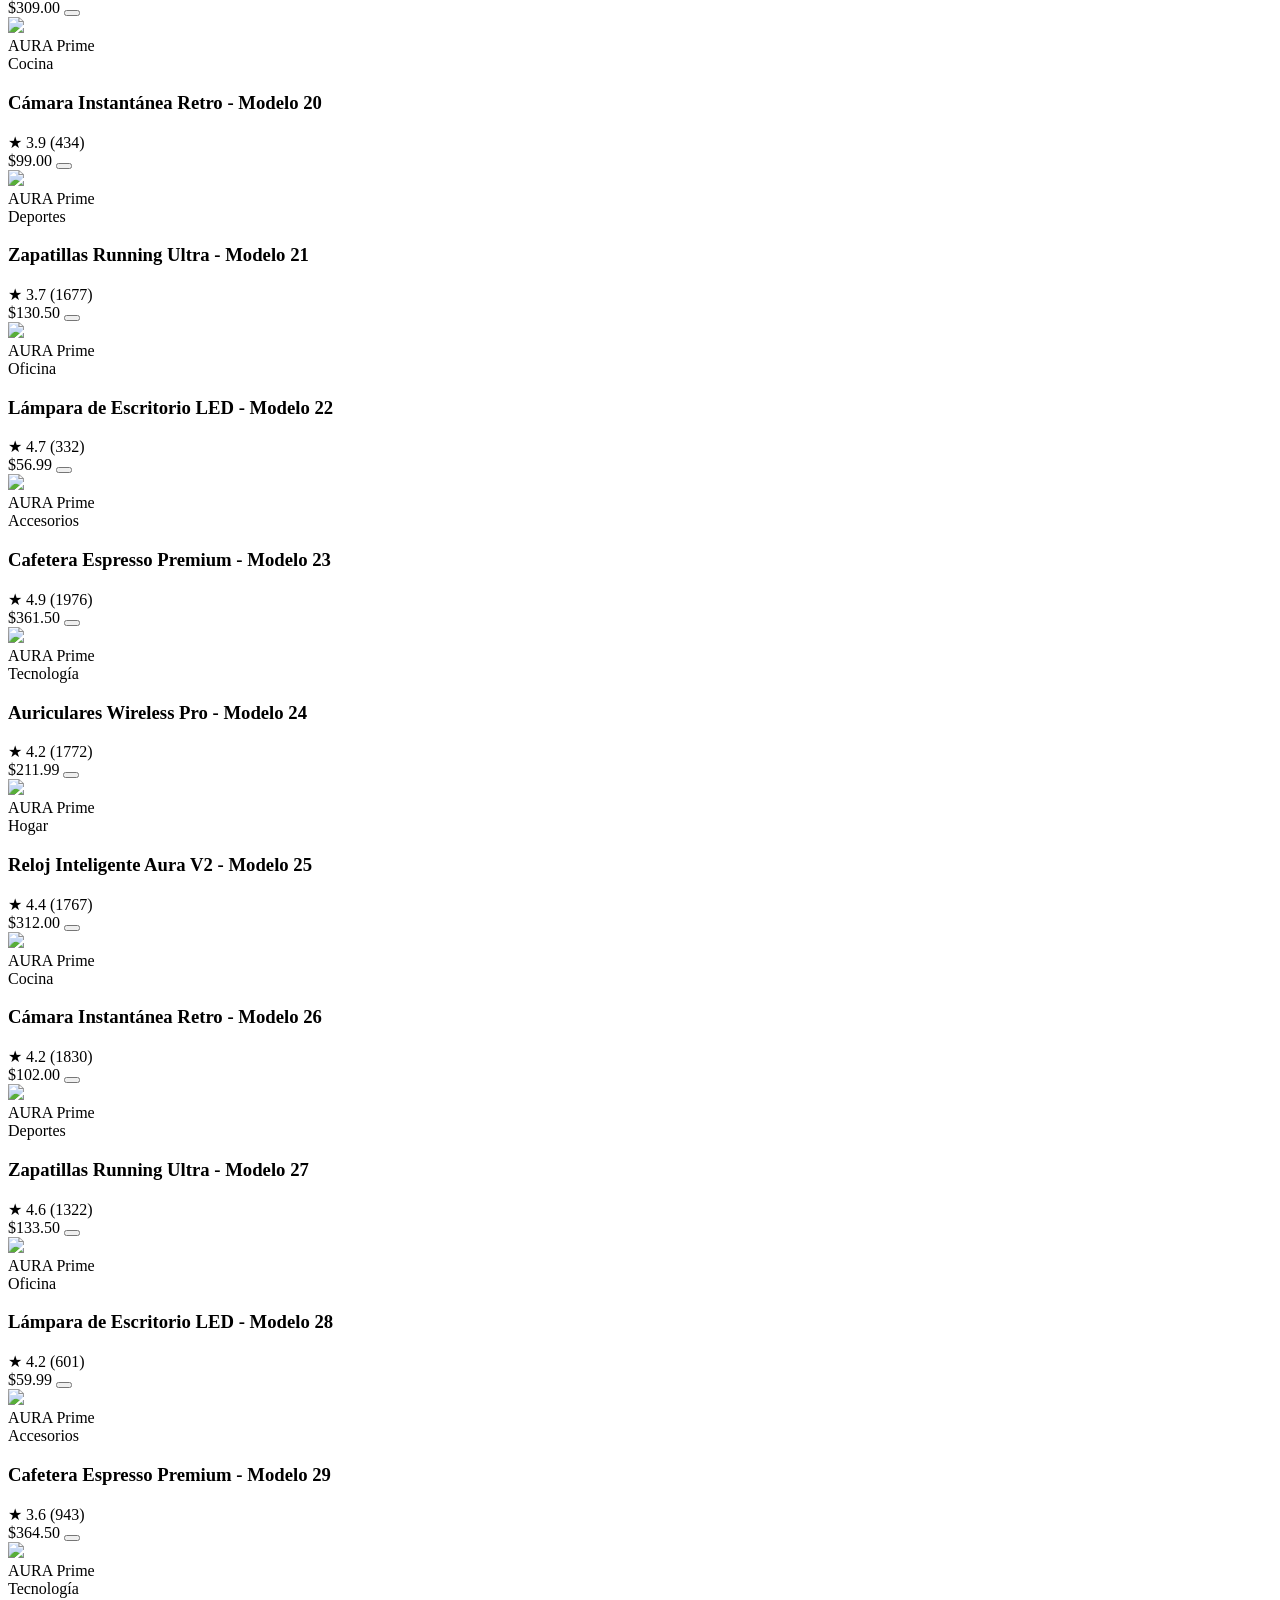
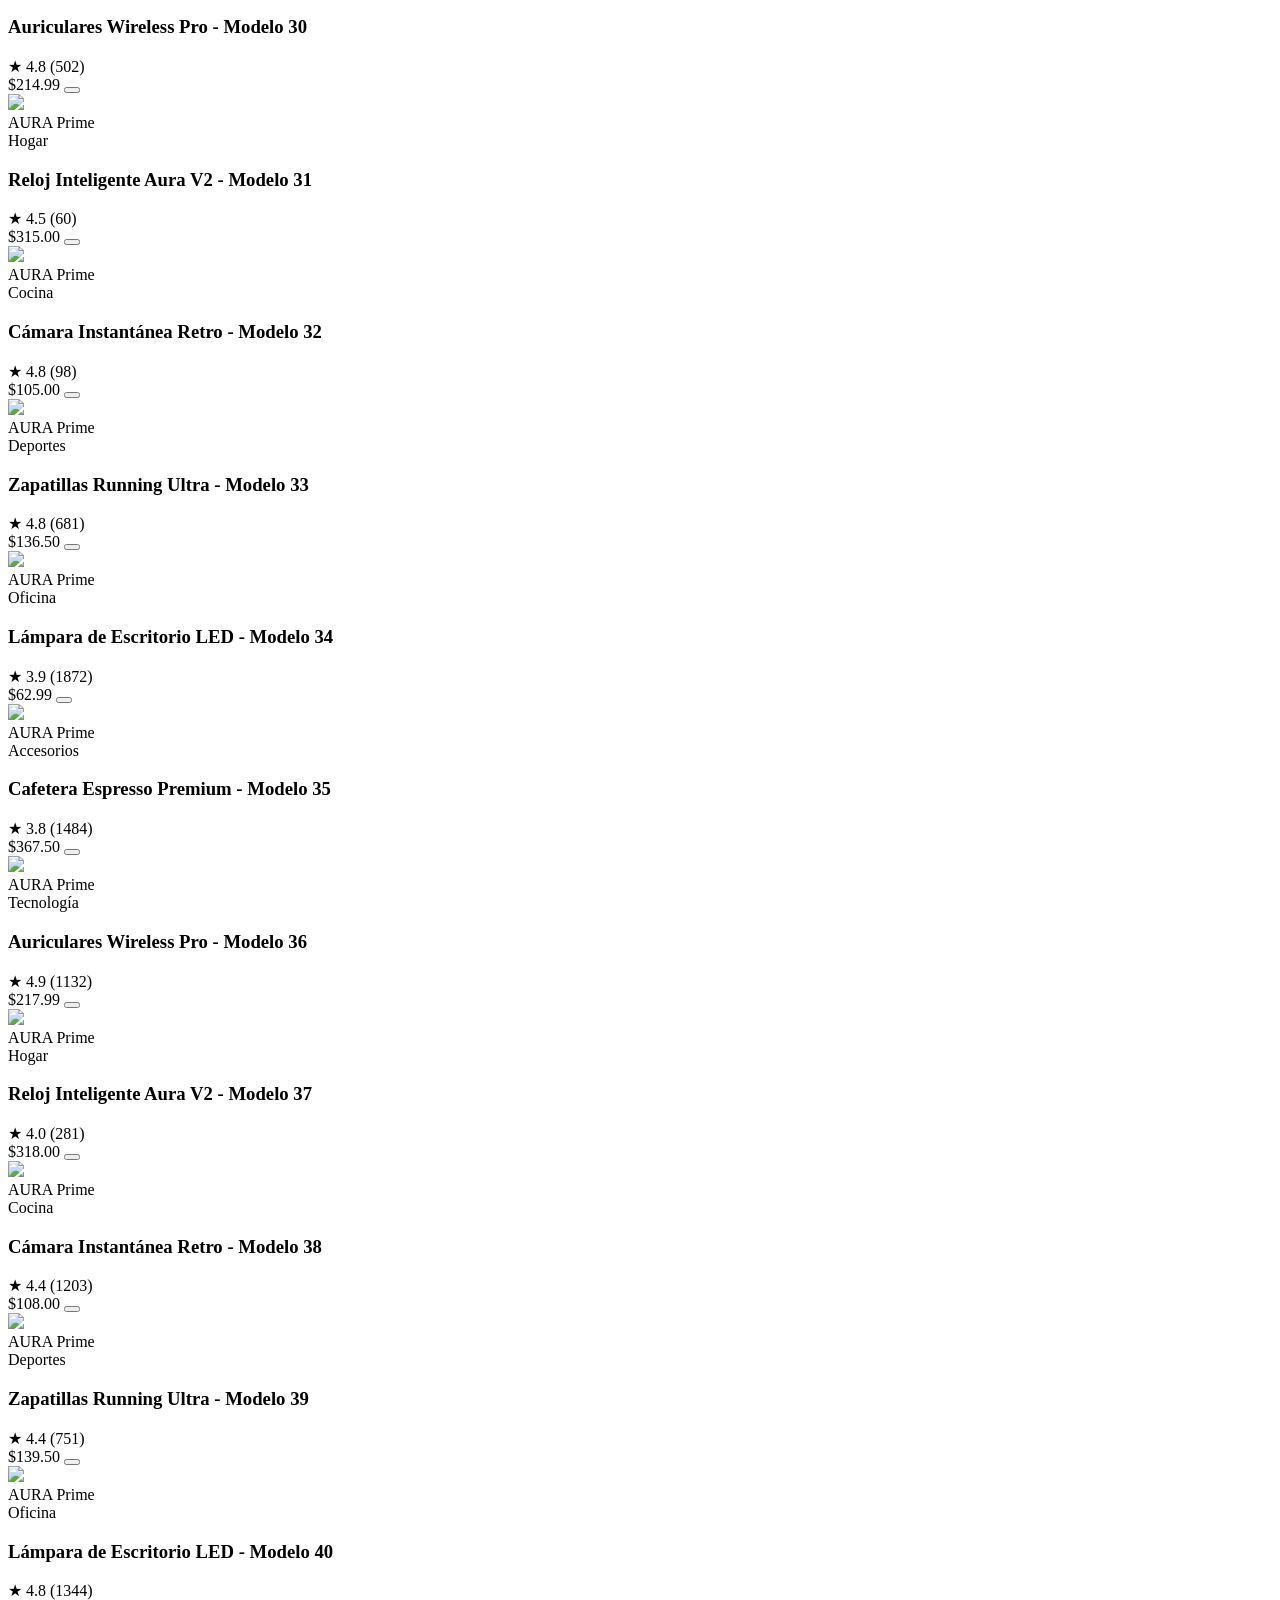
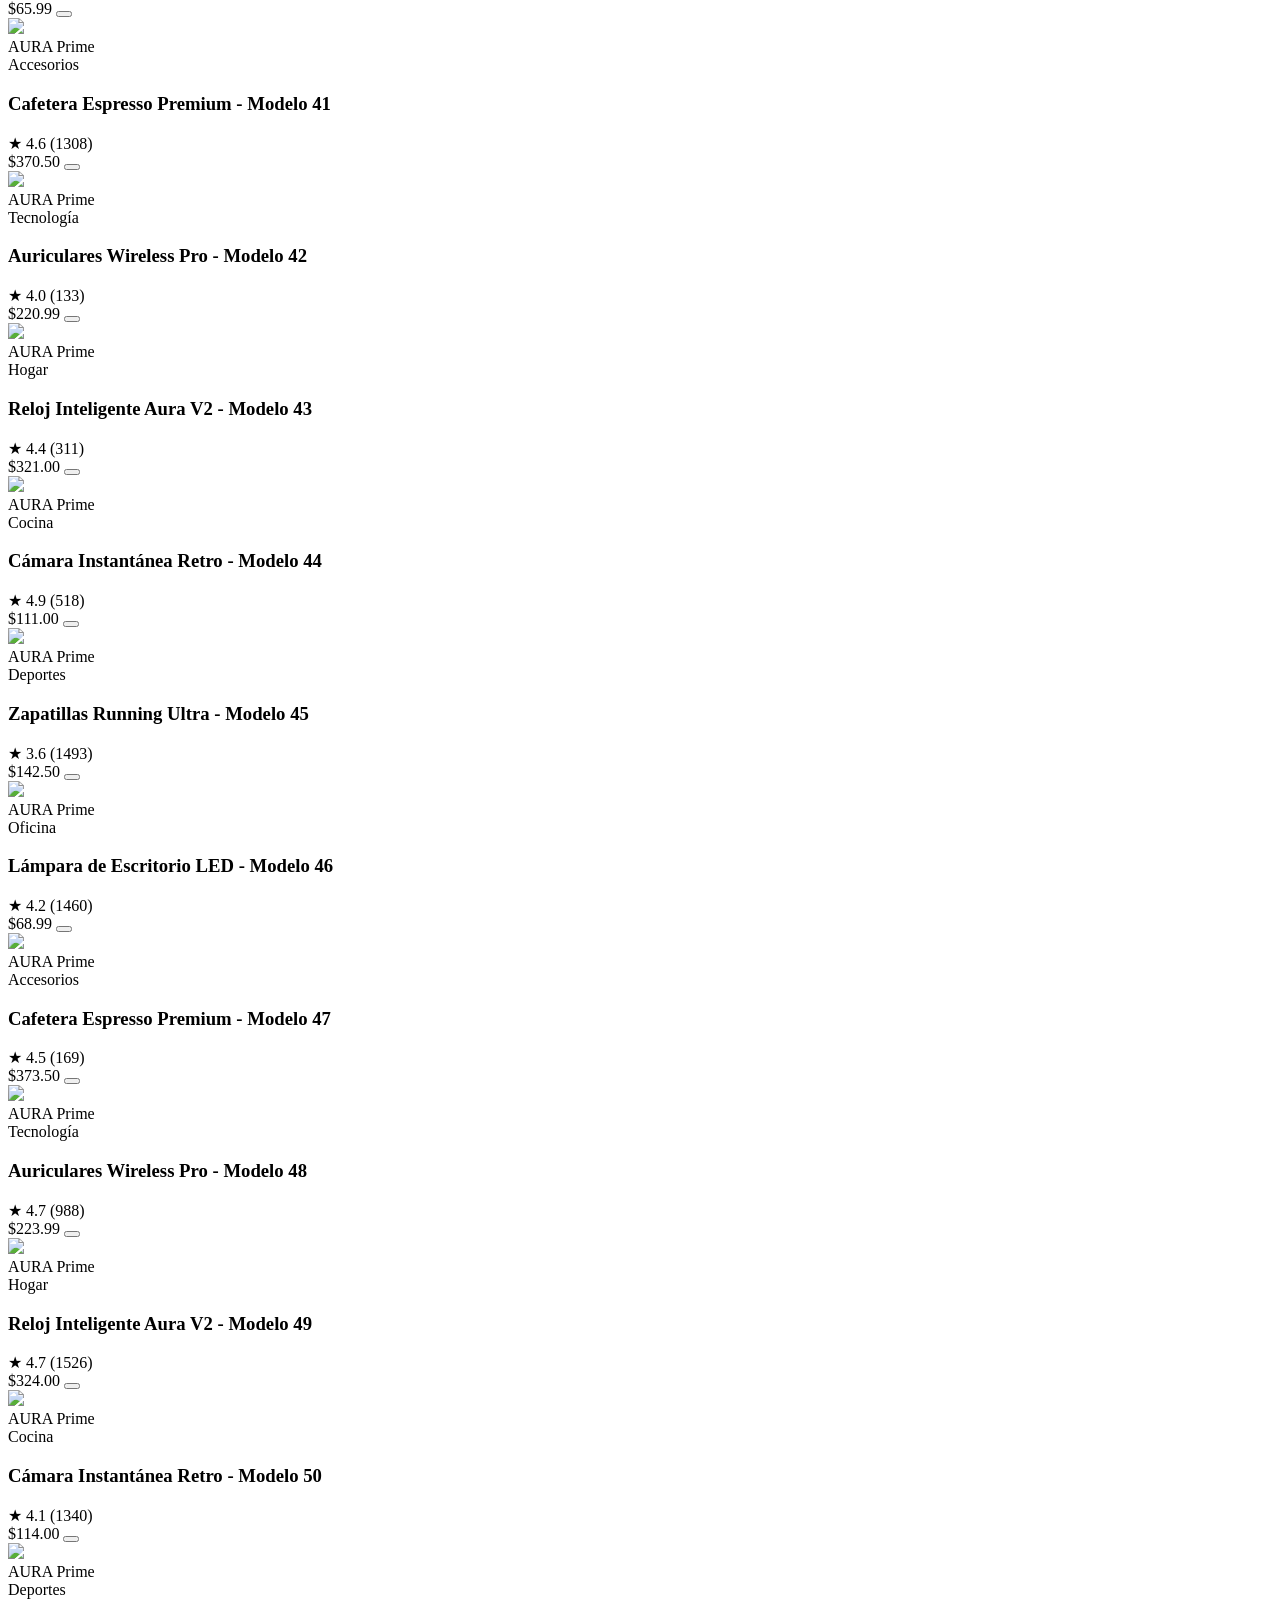
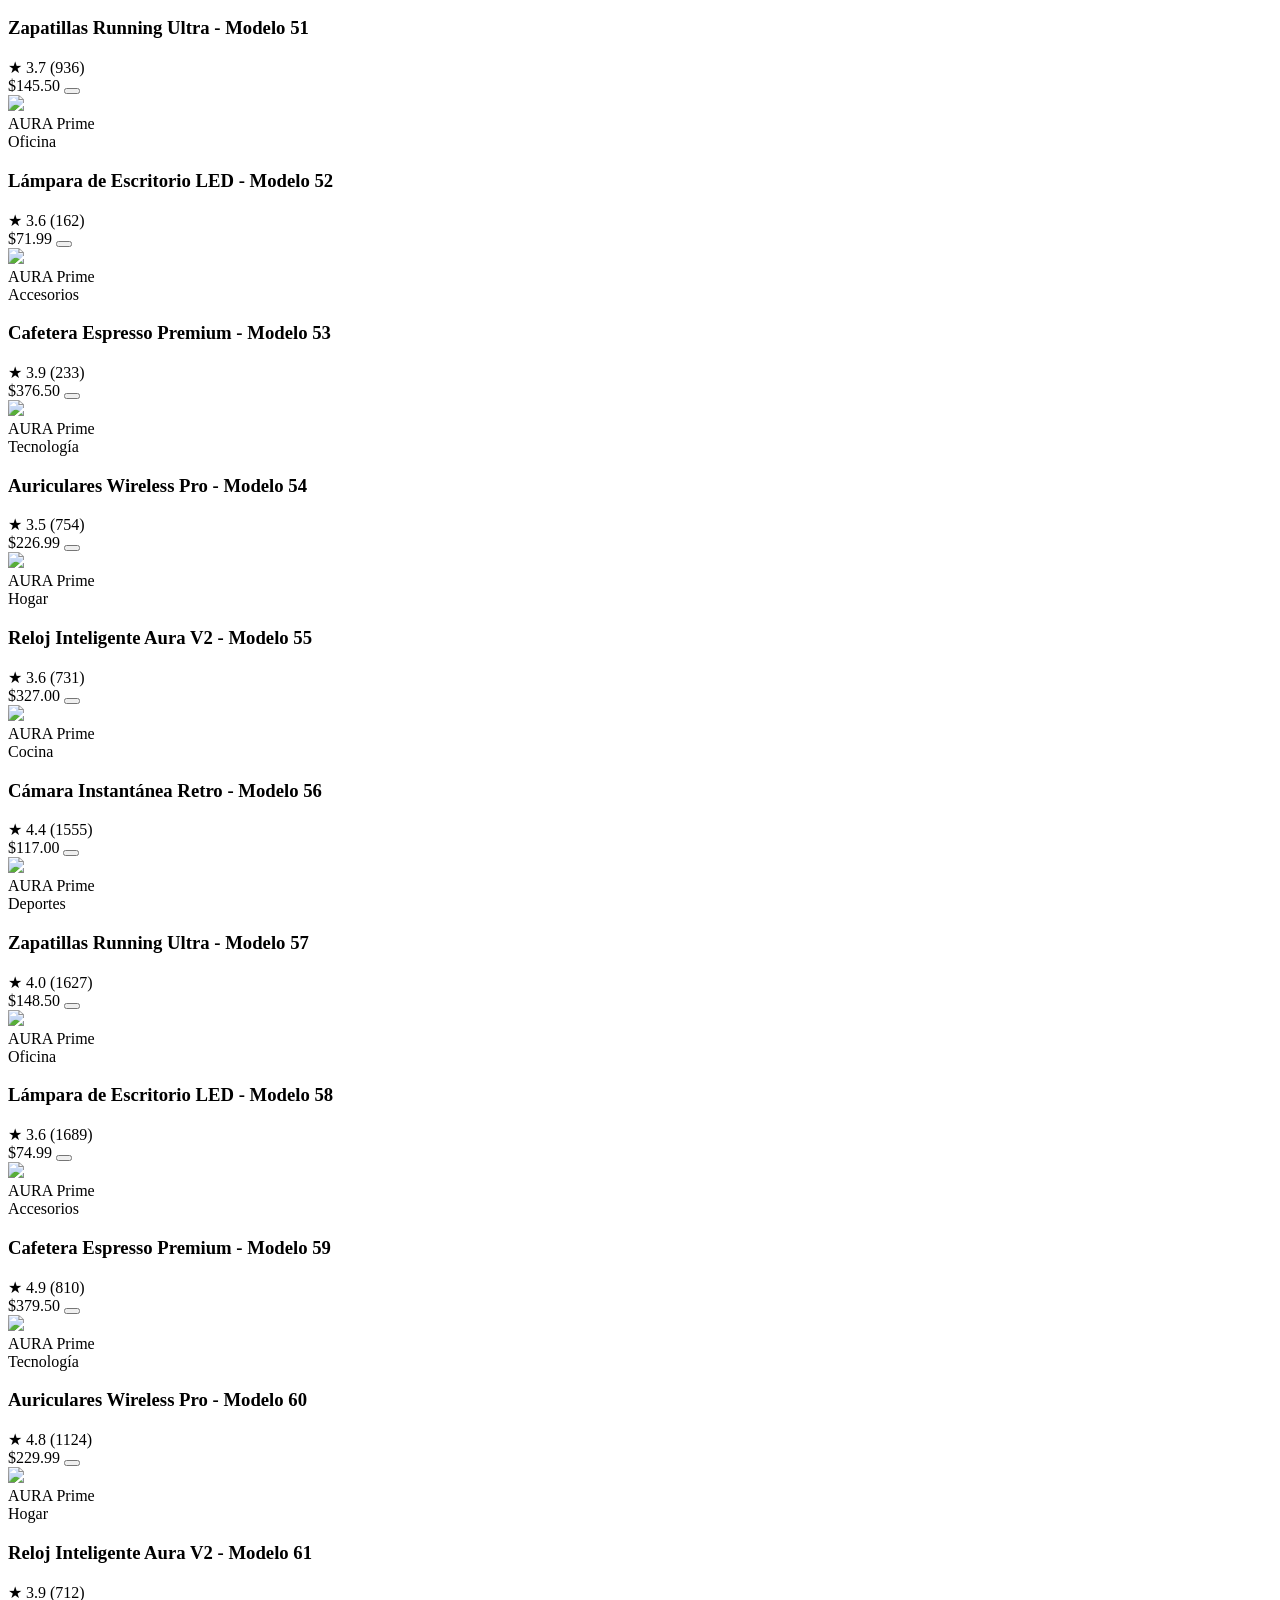
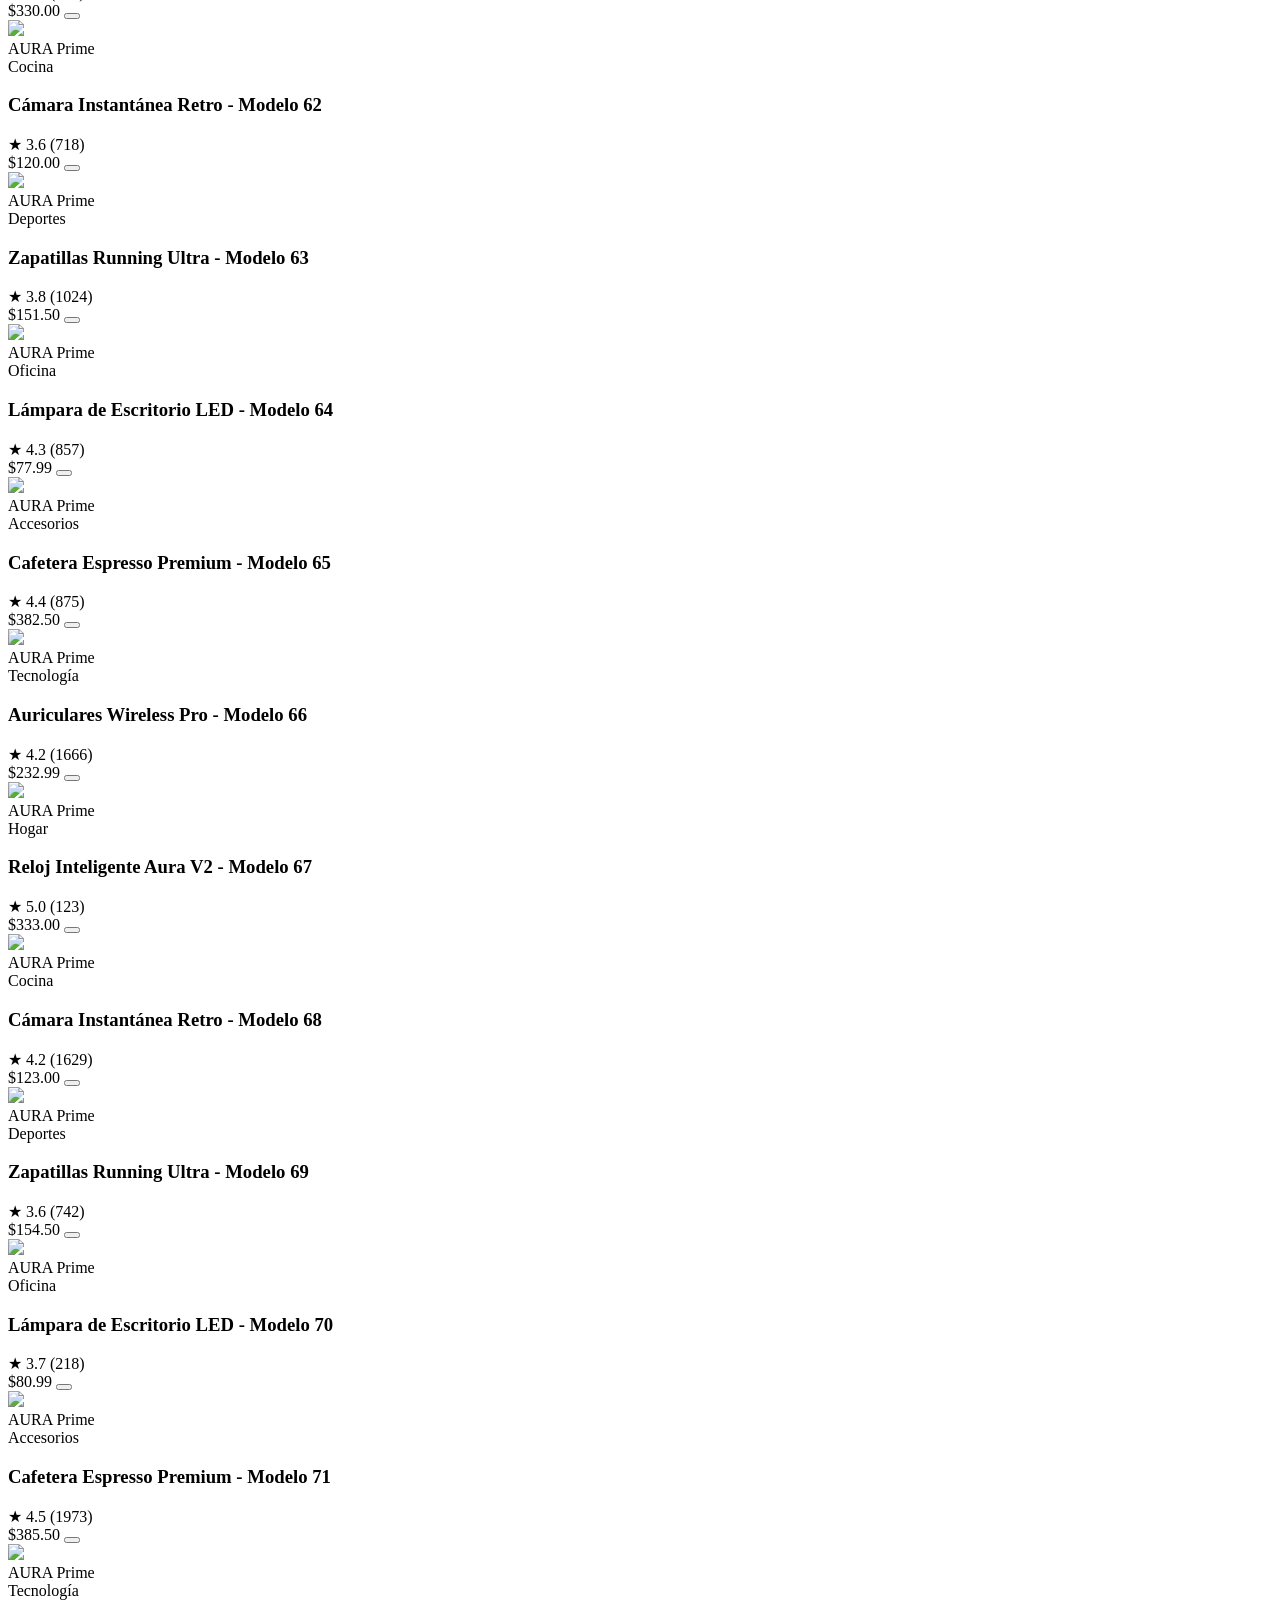
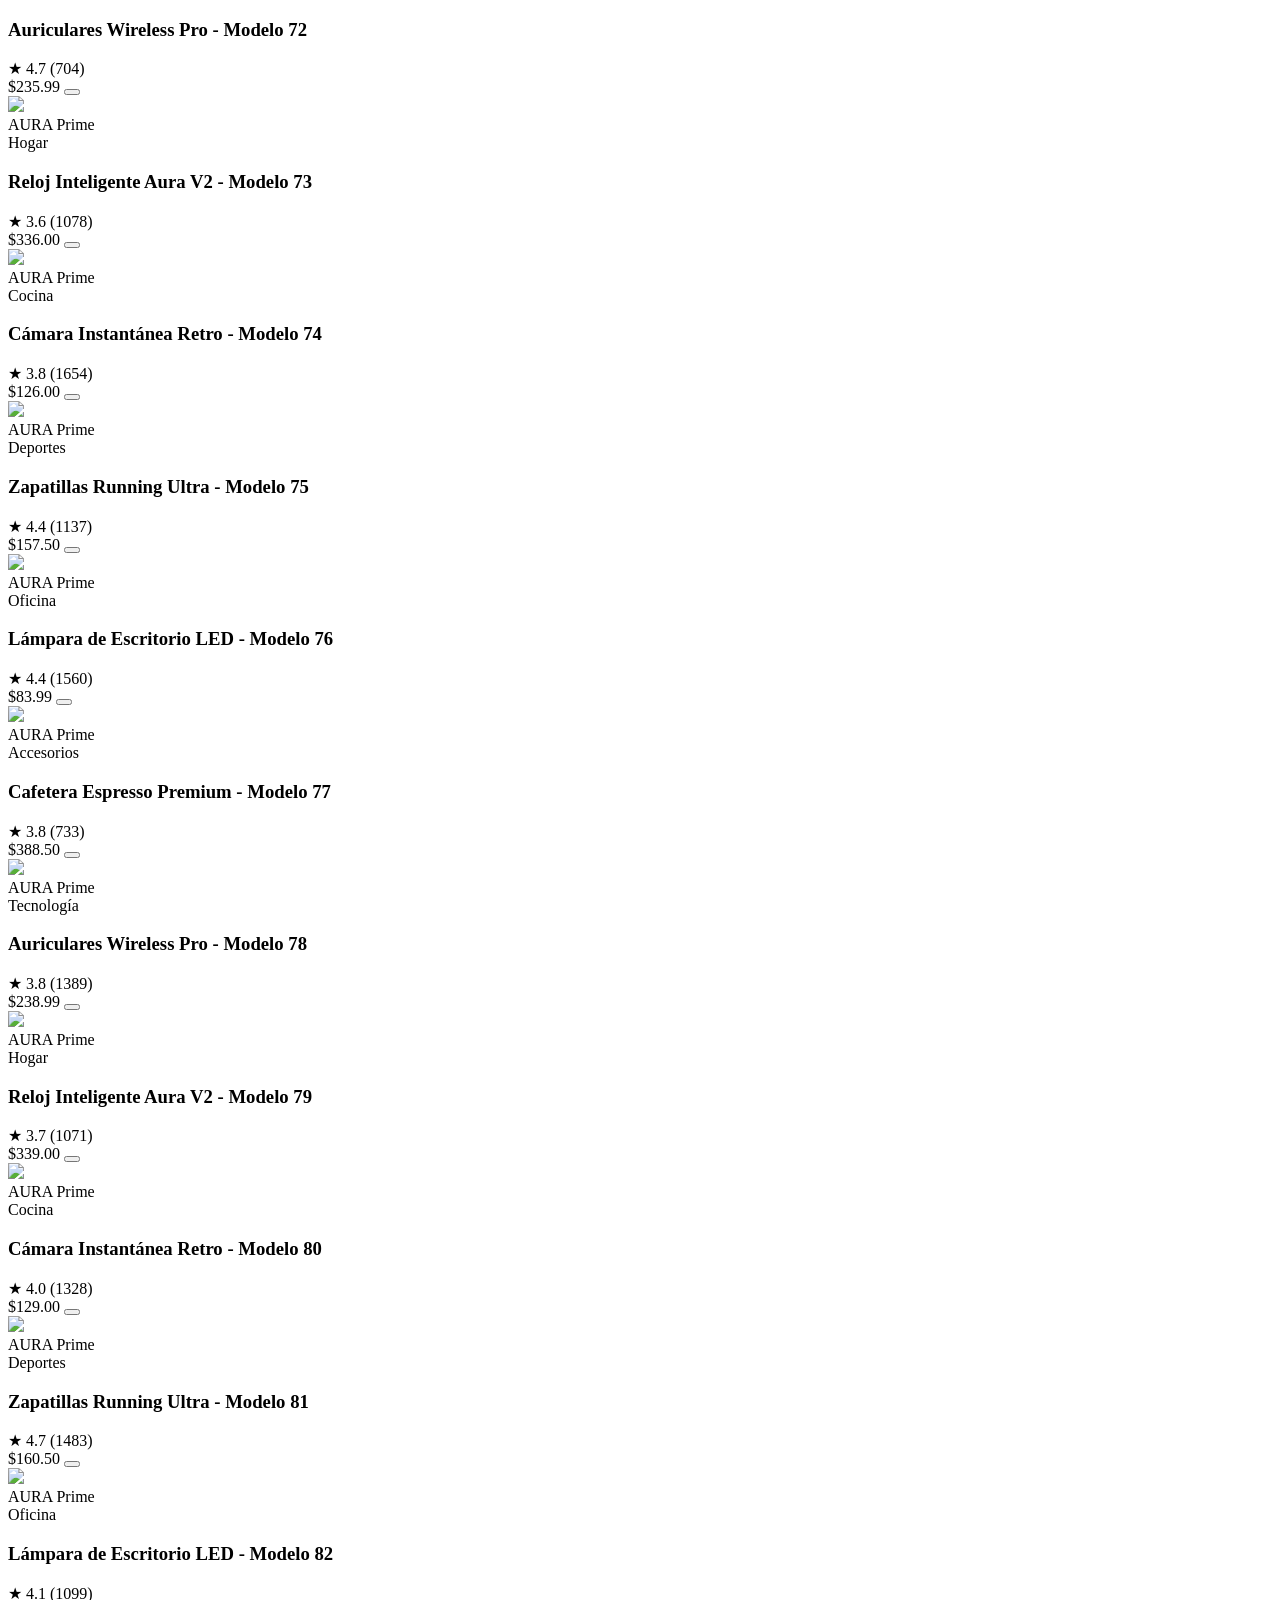
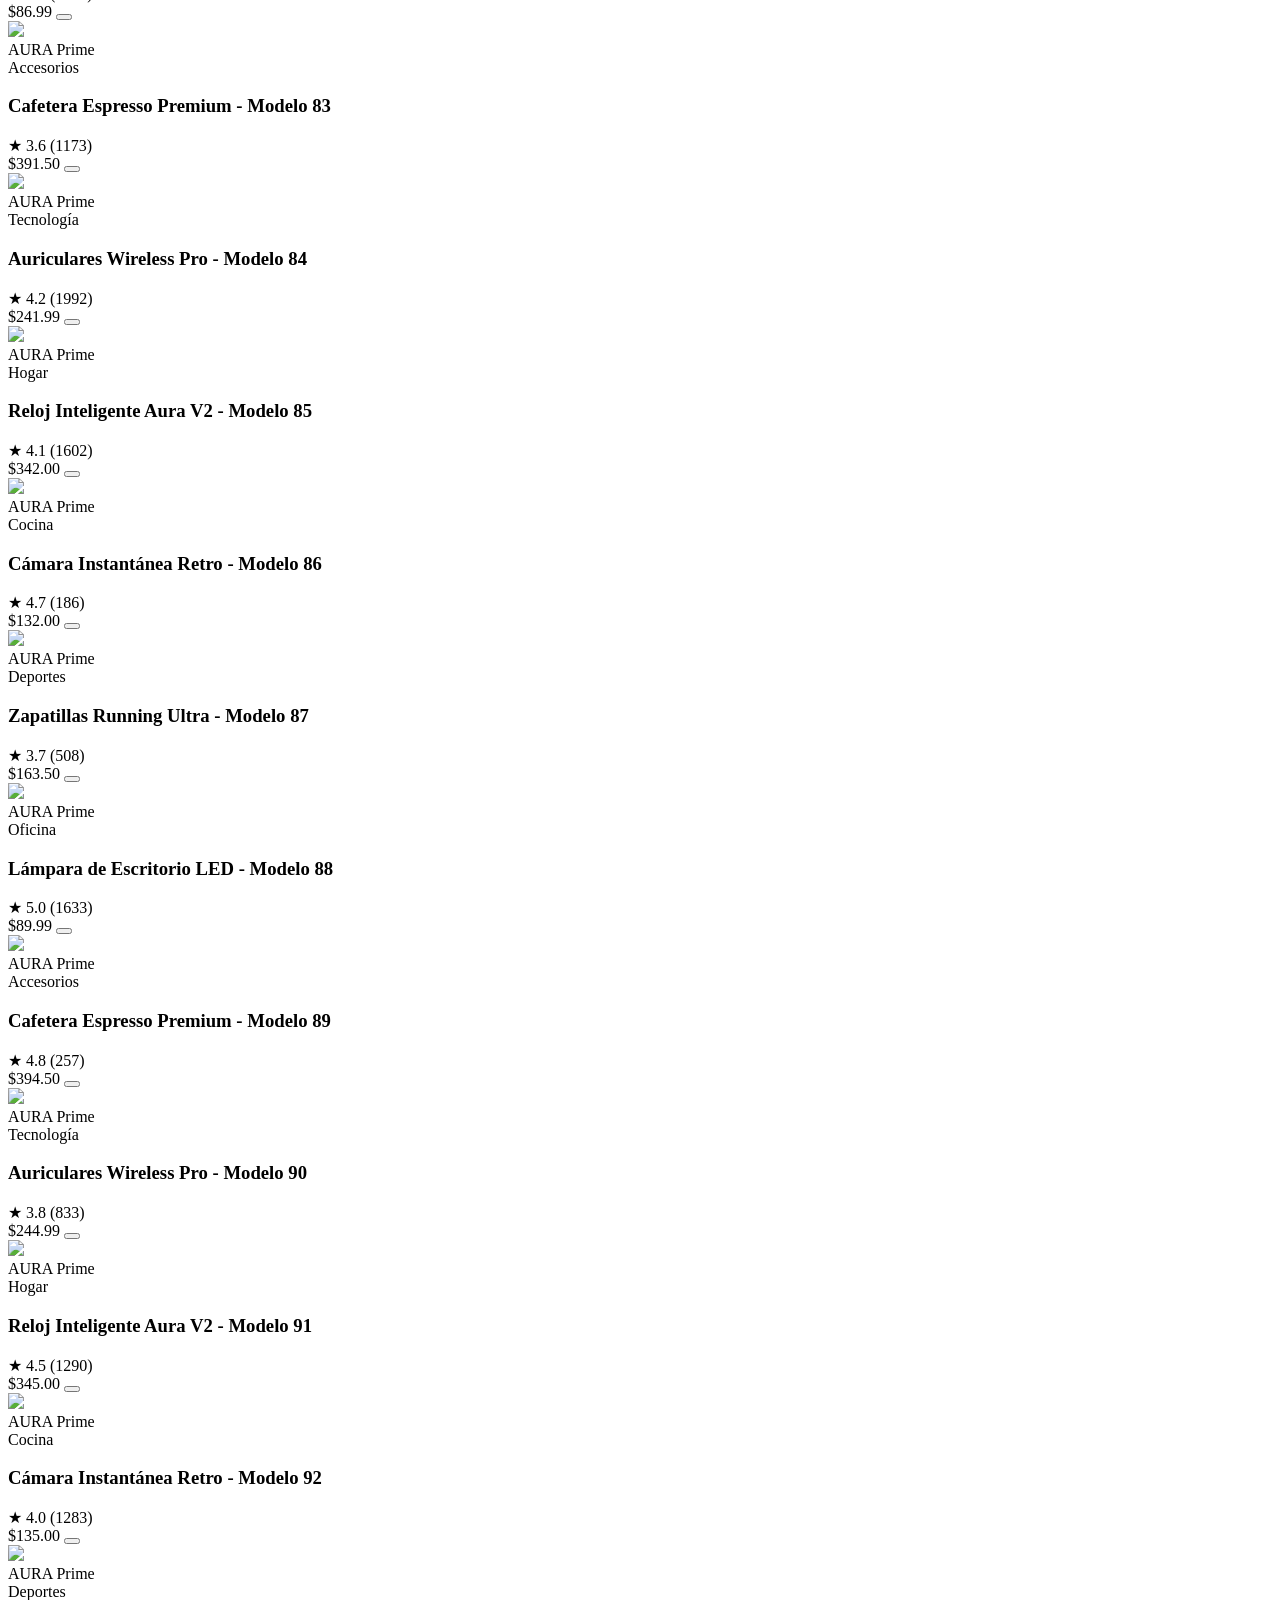
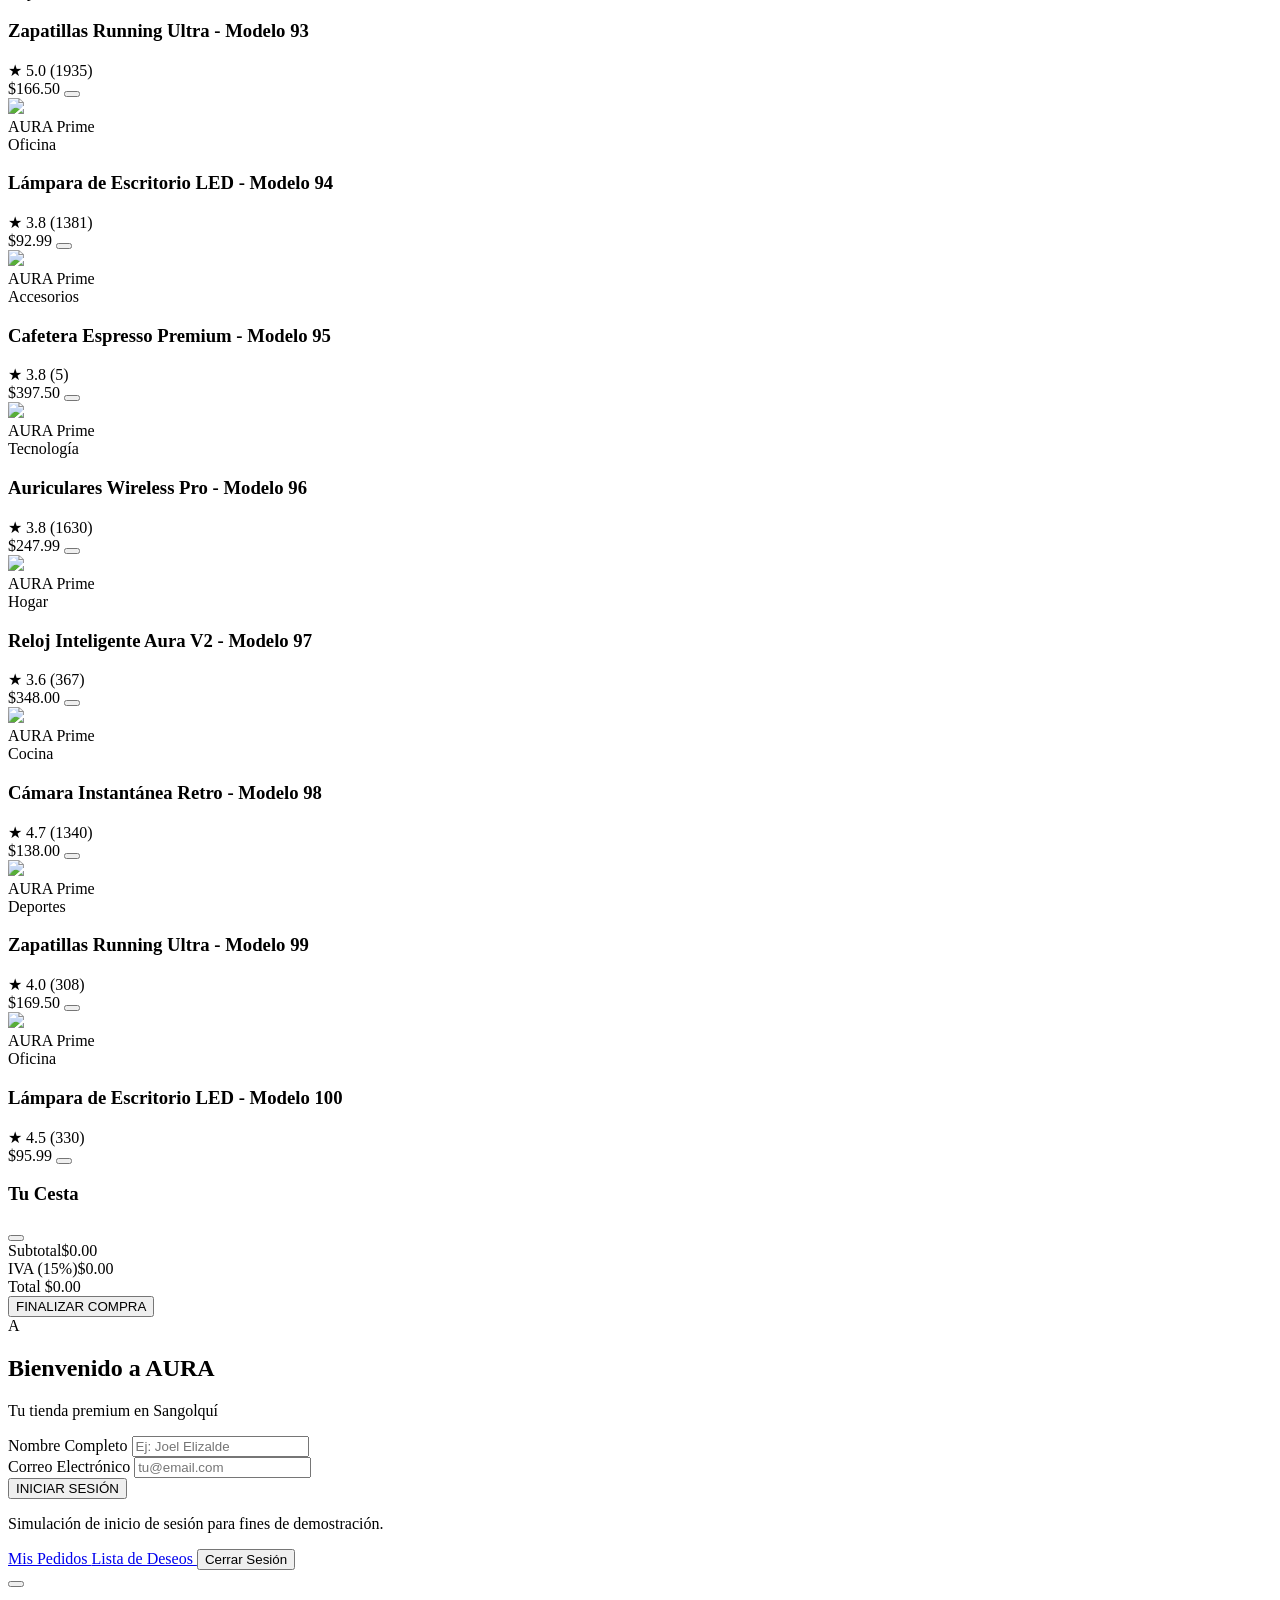
==== commit 77e33a21: "Update from Aura Studio: 25/4/2026, 17:35:51" ====
--- a/index.html
+++ b/index.html
@@ -45,9 +45,13 @@
 
                 <!-- Actions -->
                 <div class="flex items-center gap-2 md:gap-4">
-                    <div class="hidden lg:flex flex-col cursor-pointer border border-transparent hover:border-white p-2 rounded-sm">
-                        <span class="text-[11px] text-zinc-400 leading-none">Hola, Identifícate</span>
-                        <span class="text-sm font-bold leading-none">Cuenta</span>
+                    <!-- User Account -->
+                    <div id="user-menu-btn" class="flex flex-col cursor-pointer border border-transparent hover:border-white p-1 md:p-2 rounded-sm min-w-[100px]">
+                        <span id="user-greeting" class="text-[10px] md:text-[11px] text-zinc-400 leading-none">Hola, Identifícate</span>
+                        <div class="flex items-center gap-1">
+                            <span id="user-name-display" class="text-xs md:text-sm font-bold leading-none">Cuenta y Listas</span>
+                            <i data-lucide="chevron-down" class="w-3 h-3 text-zinc-400"></i>
+                        </div>
                     </div>
                     
                     <button id="cart-toggle" class="relative flex items-center gap-1 px-2 py-2 border border-transparent hover:border-white rounded-sm transition-all">
@@ -87,7 +91,7 @@
     </header>
 
     <main>
-        <!-- Hero Section Optimized for Mobile -->
+        <!-- Hero Section -->
         <section class="relative h-[250px] md:h-[400px] overflow-hidden">
             <div class="absolute inset-0 bg-gradient-to-b from-transparent to-[#F4F7F9] z-10"></div>
             <img src="https://images.unsplash.com/photo-1607082348824-0a96f2a4b9da?auto=format&fit=crop&w=2000&q=80" class="w-full h-full object-cover">
@@ -102,7 +106,7 @@
             </div>
         </section>
 
-        <!-- Product Grid Responsive -->
+        <!-- Product Grid -->
         <div class="max-w-[1600px] mx-auto px-2 md:px-4 -mt-10 md:-mt-20 relative z-30 mb-20">
             <div id="product-grid" class="grid grid-cols-2 md:grid-cols-3 lg:grid-cols-4 xl:grid-cols-5 gap-2 md:gap-6">
                 <!-- Productos inyectados dinámicamente -->
@@ -110,21 +114,7 @@
         </div>
     </main>
 
-    <!-- Footer -->
-    <footer class="bg-[#232f3e] text-white py-10 md:py-12">
-        <div class="max-w-[1600px] mx-auto px-4 text-center">
-            <div class="flex justify-center items-center gap-2 mb-4">
-                <div class="bg-[#FFD814] text-black font-black px-2 py-0.5 rounded text-lg">A</div>
-                <span class="text-xl font-extrabold tracking-tighter">AURA</span>
-            </div>
-            <p class="text-zinc-400 text-xs md:text-sm mb-6 max-w-md mx-auto">Tu tienda premium en Sangolquí.</p>
-            <div class="mt-8 pt-8 border-t border-zinc-700 text-zinc-500 text-[10px] md:text-xs">
-                © 2024 AURA Corporation S.A. | Sangolquí, Ecuador.
-            </div>
-        </div>
-    </footer>
-
-    <!-- Sidebar Carrito Mobile Friendly -->
+    <!-- Sidebar Carrito -->
     <div id="cart-sidebar" class="fixed inset-y-0 right-0 w-full sm:w-[450px] bg-white shadow-[-20px_0_50px_rgba(0,0,0,0.2)] z-[110] transform translate-x-full transition-transform duration-500 ease-in-out">
         <div class="flex flex-col h-full">
             <div class="p-4 md:p-6 border-b flex justify-between items-center bg-[#0F1111] text-white">
@@ -151,7 +141,54 @@
         </div>
     </div>
 
-    <!-- Quick View Modal Responsive -->
+    <!-- Login Modal -->
+    <div id="login-modal" class="fixed inset-0 z-[150] flex items-center justify-center hidden">
+        <div class="absolute inset-0 bg-black/60 backdrop-blur-md" onclick="closeLoginModal()"></div>
+        <div class="bg-white w-[90%] max-w-md rounded-3xl relative z-10 overflow-hidden shadow-2xl transform transition-all">
+            <div class="bg-[#0F1111] p-8 text-center">
+                <div class="inline-block bg-[#FFD814] text-black font-black px-3 py-1 rounded text-2xl mb-4">A</div>
+                <h2 class="text-white text-2xl font-black">Bienvenido a AURA</h2>
+                <p class="text-zinc-400 text-sm">Tu tienda premium en Sangolquí</p>
+            </div>
+            <div class="p-8">
+                <form id="login-form" class="space-y-4">
+                    <div>
+                        <label class="block text-xs font-black uppercase text-zinc-500 mb-1">Nombre Completo</label>
+                        <input type="text" id="login-name" required placeholder="Ej: Joel Elizalde" class="w-full px-4 py-3 rounded-xl border border-zinc-200 focus:border-[#FFD814] focus:ring-2 focus:ring-[#FFD814]/20 outline-none transition-all font-bold">
+                    </div>
+                    <div>
+                        <label class="block text-xs font-black uppercase text-zinc-500 mb-1">Correo Electrónico</label>
+                        <input type="email" id="login-email" required placeholder="tu@email.com" class="w-full px-4 py-3 rounded-xl border border-zinc-200 focus:border-[#FFD814] focus:ring-2 focus:ring-[#FFD814]/20 outline-none transition-all font-bold">
+                    </div>
+                    <button type="submit" id="login-submit-btn" class="w-full bg-[#0F1111] text-white py-4 rounded-xl font-black hover:bg-zinc-800 transition-all shadow-xl active:scale-95 flex items-center justify-center gap-2">
+                        INICIAR SESIÓN
+                    </button>
+                </form>
+                <p class="text-center text-zinc-400 text-xs mt-6">Simulación de inicio de sesión para fines de demostración.</p>
+            </div>
+        </div>
+    </div>
+
+    <!-- User Dropdown Menu -->
+    <div id="user-dropdown" class="fixed top-16 right-4 md:right-20 bg-white border border-zinc-100 shadow-2xl rounded-2xl p-4 w-64 z-[101] hidden transform origin-top transition-all duration-200 scale-95 opacity-0">
+        <div class="border-b pb-3 mb-3">
+            <p id="dropdown-user-name" class="font-black text-sm"></p>
+            <p id="dropdown-user-email" class="text-xs text-zinc-500"></p>
+        </div>
+        <div class="space-y-1">
+            <a href="#" class="flex items-center gap-3 p-2 hover:bg-zinc-50 rounded-lg text-sm font-bold transition-colors">
+                <i data-lucide="package" class="w-4 h-4"></i> Mis Pedidos
+            </a>
+            <a href="#" class="flex items-center gap-3 p-2 hover:bg-zinc-50 rounded-lg text-sm font-bold transition-colors">
+                <i data-lucide="heart" class="w-4 h-4"></i> Lista de Deseos
+            </a>
+            <button id="logout-btn" class="w-full flex items-center gap-3 p-2 hover:bg-red-50 text-red-600 rounded-lg text-sm font-black transition-colors mt-2 border-t pt-3">
+                <i data-lucide="log-out" class="w-4 h-4"></i> Cerrar Sesión
+            </button>
+        </div>
+    </div>
+
+    <!-- Quick View Modal -->
     <div id="quick-view-modal" class="fixed inset-0 z-[120] flex items-center justify-center hidden">
         <div class="absolute inset-0 bg-black/80 backdrop-blur-sm" onclick="closeModal()"></div>
         <div class="bg-white w-full max-w-4xl max-h-[90vh] overflow-y-auto md:overflow-hidden rounded-3xl relative z-10 flex flex-col md:flex-row m-2 md:m-4 shadow-2xl">
@@ -162,6 +199,7 @@
             <div class="w-full md:w-1/2 p-6 md:p-12 flex flex-col">
                 <span id="modal-cat" class="text-[10px] md:text-sm font-black text-orange-600 uppercase tracking-widest mb-2"></span>
                 <h2 id="modal-name" class="text-xl md:text-3xl font-extrabold mb-4 md:mb-6 leading-tight"></h2>
+                <div id="modal-rating" class="flex items-center gap-2 mb-4"></div>
                 <p id="modal-desc" class="text-zinc-600 mb-6 md:mb-8 text-sm md:text-lg leading-relaxed"></p>
                 <div class="mt-auto pt-4 md:pt-8 border-t flex items-center justify-between">
                     <span id="modal-price" class="text-2xl md:text-4xl font-black text-[#B12704]"></span>
@@ -186,4 +224,4 @@
     <script src="main.js"></script>
     <script>lucide.createIcons();</script>
 </body>
-</html>
+</html>
